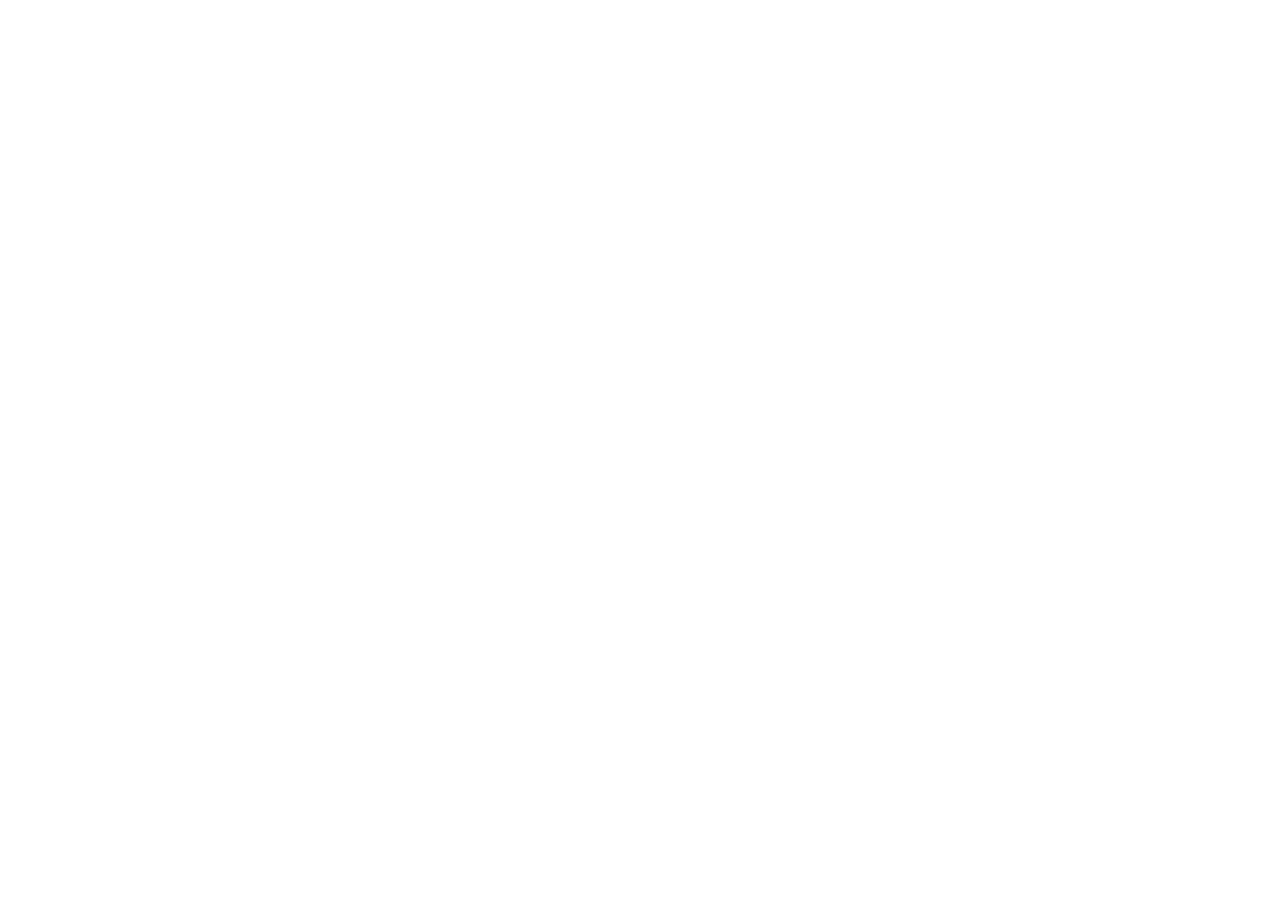
==== cart.html @ c90f54f2 "Homepage - Mobile HTML and CSS complete" ====
<!DOCTYPE html>
<html lang="en">
<head>
    <meta charset="UTF-8">
    <meta name="viewport" content="width=device-width, initial-scale=1.0">
    <title>Cart Page</title>
    <link rel="stylesheet" href="css/style.css">
    <link rel="stylesheet" href="https://fonts.googleapis.com/css2?family=Nunito:wght@400;600;700;800&display=swap" rel="stylesheet">
</head>
<body>
    
</body>
</html>
---- css/style.css ----
/* Declaring color's variable */
:root {
    --primary:#0553B1;
    --accent: #C4720A;
    --blackText: #2C2C2C;
    --black: #000000;
    --white: #FFFFFF;
}

/* Removes Browser's spacing , border box overflow */
* {
    margin: 0;
    padding: 0;
    box-sizing: border-box;
}

/* Setting Screen Width and Fonts */
body {
  font-family: 'Nunito', sans-serif;
  background: var(--white);
  color: var(--blackText);
  max-width: 390px;
  margin: 0 auto;
}

/* NAV */

.navbar {
  background: var(--primary);
  display: flex;
  justify-content: space-between;
  align-items: center;
  padding: 10px 16px;
}

.navbar a {
  color: white;
  text-decoration: none; 
  font-weight: 700;
  font-size: 16px;
}

.logo {
  width: 60px;
  height: 60px;
  object-fit: contain;
}

.hamburgerNav {
  background: var(--primary);
  color: white;
  padding: 8px 16px;
  font-size: 20px;
}

/* HERO */
.hero {
  position: relative;
  width: 100%;
}

.hero-img {
  width: 100%;
  display: block;
}

.slogan-box {
  position: absolute;
  top: 35px;
  left: 16px;
  background: rgba(255,255,255,0.85);
  padding: 20px 12px;
  border-left: 7px solid var(--black);
}

.slogan-box p {
    font-weight: 800s;
    font-size: 18px;
    color: var(--black)
}

/* CTA BUTTONS */
.cta-buttons {
  display: flex;
  gap: 12px;
  padding: 16px;
  background: var(--white);
  margin-top: -60px;
  position: relative;
  z-index: 1;
  margin-left: 16px;
  margin-right: 16px;
}

.cta-btn {
  flex: 1;
  background: var(--accent);
  color: var(--white);
  text-decoration: none;
  text-align: center;
  padding: 28px 20px;
  font-weight: 700;
  font-size: 15px;
}

/* Badges */
.trust-badges {
  display: flex;
  flex-direction: column;
  gap: 16px;
  padding: 16px;
}

.badge {
  background: var(--primary);
  color: var(--white);
  padding: 24px 16px;
  text-align: center;
  position: relative;
  overflow: visible;
  margin-top: 35px;
}

.paw-icon {
  position: absolute;
  top: -55px;
  left: -55px;
  width: 120px;
  height: 120px;
}

.badge-icon {
  font-size: 32px;
  margin-bottom: 12px;
}

.badge h3 {
  font-size: 18px;
  font-weight: 700;
  margin-bottom: 8px;
}
.badge p {
  font-size: 14px;
  line-height: 1.5;
}
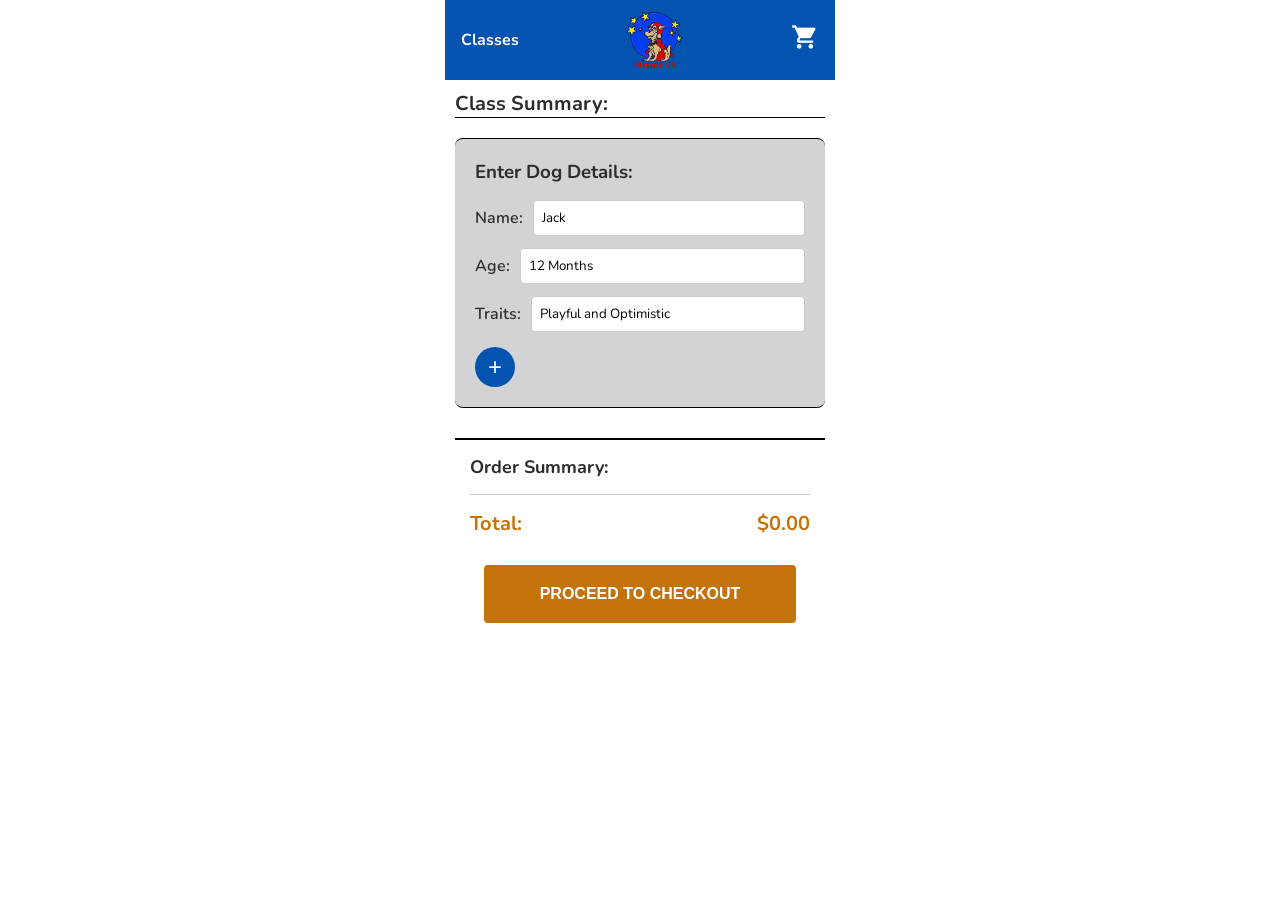
==== commit abaf8f58: "Build cart.html with localStorage rendering, remove items, and total calculation - Display cart item" ====
--- a/cart.html
+++ b/cart.html
@@ -5,9 +5,59 @@
     <meta name="viewport" content="width=device-width, initial-scale=1.0">
     <title>Cart Page</title>
     <link rel="stylesheet" href="css/style.css">
-    <link rel="stylesheet" href="https://fonts.googleapis.com/css2?family=Nunito:wght@400;600;700;800&display=swap" rel="stylesheet">
+    <link href="https://fonts.googleapis.com/css2?family=Nunito:wght@400;600;700;800&display=swap" rel="stylesheet">
+    <link href="https://fonts.googleapis.com/icon?family=Material+Icons" rel="stylesheet">
 </head>
 <body>
+        
+    <!-- NAV -->
+    <header>
+        <nav class = "navbar">
+            <a href="class.html">Classes</a>
+            <img src="images/logo.png" alt = "Planet K9 Logo" class = "logo">
+            <div class="cart-link">
+                <span class = "material-icons">shopping_cart</span>
+                <span id = "cart-badge" class="cart-badge"></span>
+            </div>
+        </nav>
+    </header>
+
+    <!-- Header -->
+    <section class = "class-summary-header">
+        <p>Class Summary:</p>
+    </section>
+
+
+    <!-- Cart Section -->
+    <div id = "cart-items"></div>
+
+    <!-- Dog Details Placeholder -->
+    <section class="dog-details-card">
+        <h3>Enter Dog Details:</h3>
+        <div class="dog-form">
+            <label>Name: <input type="text" value="Jack" class="dog-input"></label>
+            <label>Age: <input type="text" value="12 Months" class="dog-input"></label>
+            <label>Traits: <input type="text" value="Playful and Optimistic" class="dog-input"></label>
+        </div>
+        <button class="add-dog-btn">+</button>
+    </section>
+
+    <!-- Order Summary -->
+    <section class="order-summary">
+        <h3>Order Summary:</h3>
+        <div id="order-items"></div>
+        <p class="total">
+            <span>Total:</span> <span id="total-price">$0</span>
+        </p>
+    </section>
+
+    <button class="checkout-btn">PROCEED TO CHECKOUT</button>
+
+    <script src="js/class-details.js"></script>
+    <script src="js/cart.js"></script>
+
     
+     
+
 </body>
 </html>
--- a/css/style.css
+++ b/css/style.css
@@ -5,6 +5,9 @@
     --blackText: #2C2C2C;
     --black: #000000;
     --white: #FFFFFF;
+    --gray: #D2D3D5;
+    --dark-gray: #9C9FA3;
+
 }
 
 /* Removes Browser's spacing , border box overflow */
@@ -46,11 +49,13 @@
   object-fit: contain;
 }
 
-.hamburgerNav {
-  background: var(--primary);
+.cart-link {
   color: white;
-  padding: 8px 16px;
-  font-size: 20px;
+  text-decoration: none;
+}
+
+.cart-link .material-icons {
+  font-size: 28px;
 }
 
 /* HERO */
@@ -74,7 +79,7 @@
 }
 
 .slogan-box p {
-    font-weight: 800s;
+    font-weight: 800;
     font-size: 18px;
     color: var(--black)
 }
@@ -129,6 +134,14 @@
   height: 120px;
 }
 
+.paw-right {
+  top: -55px;
+  right: -55px;
+  left:auto;
+  transform: scaleX(-1);
+
+}
+
 .badge-icon {
   font-size: 32px;
   margin-bottom: 12px;
@@ -144,3 +157,420 @@
   line-height: 1.5;
 }
 
+/* Class sections */
+
+.puppy-training, .dog-training{
+    padding: 16px;
+    background-color: var(--white);
+    flex-direction: column;
+    display: flex;
+    min-height: 47vh;
+}
+
+.puppy-training{
+    background-color: var(--gray);
+}
+
+.dog-training{
+    background-color: var(--dark-gray);
+}
+
+.puppy-training p, .dog-training p {
+    font-size: 18px;
+    font-weight: 700;
+    margin-bottom: 12px;
+}
+
+.section-header{
+    background-color: var(--white);
+    padding: 12px 16px;
+    font-size: 18px;
+    font-weight: 700;
+    margin: -16px -16px 12px -16px;
+}
+
+
+/* Horizontal scroll class container */
+.classArea {
+    display: flex;
+    flex-direction: row;
+    /* automatic scrollbar */
+    overflow-x: auto;
+    gap: 12px;
+    padding-bottom: 12px;
+    /* Hide scrollbar but keep scroll functional (firefox) */
+    scrollbar-width: none;
+    flex: 1;
+    align-items: center;
+}
+
+/* Hide scrollbar from chrome and safari */
+.classArea::-webkit-scrollbar{
+    display: none
+}
+.class-card{
+    background-color: var(--white);
+    min-width: 250px;
+    display: flex;
+    flex-direction: column;
+    height: 220px;
+}
+
+.class-card-top {
+    display: flex;
+    flex-direction: row;
+    margin: 0  0  0  8px;
+}
+
+.card-content{
+    flex: 1;
+    padding: 10px;
+}
+
+.class-card img{
+    width: 120px;
+    height: 140px;
+    /* same height across all cards */
+    object-fit: cover;
+    margin-top: 10px;
+}
+
+.class-card .level {
+  font-size: 12px;
+  color: var(--blackText);
+  margin-bottom: 4px;
+  text-transform: uppercase;
+  letter-spacing: 0.5px;
+}
+
+.class-card h3 {
+  font-size: 15px;
+  font-weight: 800;
+  margin-bottom: 8px;
+  color: var(--primary)
+}
+
+.class-card p {
+  font-size: 11px;
+  color: var(--blackText);
+  margin-bottom: 2px;
+}
+
+.class-card button {
+  margin-top: 8px;
+  width: 100%;
+  padding: 10px;
+  background: var(--accent);
+  color: var(--white);
+  border: none;
+  /* form element, browser apply auto font */
+  font-family: 'Nunito', sans-serif;
+  font-weight: 700;
+  font-size: 13px;
+  /* indicate clickable */
+  cursor: pointer;
+  /* pushes the button to the atmost bottom of the card */
+  margin-top: auto;
+}
+
+/* CLASS DETAILS */
+
+.detail-img{
+  width: 50%;
+  max-height: 250px;
+  object-fit: cover;
+  display: block;
+  margin: 10px auto;
+}
+
+
+  /* Class Info */
+.class-info {
+  margin: 16px 0;
+}
+
+#class-level {
+  font-size: 12px;
+  color: var(--dark-gray);
+  text-transform: uppercase;
+  letter-spacing: 0.5px;
+}
+
+#class-name {
+  font-size: 22px;
+  font-weight: 800;
+  color: var(--primary);
+  margin: 4px 0;
+}
+
+#class-location {
+  font-size: 13px;
+  color: var(--blackText);
+}
+
+.time-note {
+  color: red;
+  font-size: 12px;
+  font-weight: 700;
+  font-style: italic;
+}
+
+  /* Date Selection */
+.date-section {
+  margin: 16px 0;
+}
+
+.date-section h4 {
+  font-size: 14px;
+  margin-bottom: 8px;
+}
+
+#date-pills {
+  display: flex;
+  gap: 8px;
+  overflow-x: auto;
+  scrollbar-width: none;
+}
+
+#date-pills::-webkit-scrollbar {
+  display: none;
+}
+
+.date-pill {
+  min-width: 60px;
+  padding: 10px 8px;
+  border: 2px solid var(--gray);
+  border-radius: 50%;
+  text-align: center;
+  font-size: 11px;
+  font-weight: 700;
+  cursor: pointer;
+  /* original  size when scaled */
+  flex-shrink: 0;
+}
+
+.date-pill.selected {
+  background: var(--primary);
+  color: white;
+  border-color: var(--primary);
+}
+
+  /* Whats Included */
+
+.included-section {
+  background: var(--gray);
+  border-radius: 8px;
+  padding: 16px;
+  margin: 16px 0;
+}
+
+.included-section h3 {
+  text-align: center;
+  font-size: 16px;
+  margin-bottom: 12px;
+  color: var(--primary);
+}
+
+#included-list p {
+  font-size: 13px;
+  margin-bottom: 6px;
+  line-height: 1.6;
+}
+
+#included-list a {
+  color: var(--primary);
+  text-decoration: underline;
+  font-weight: 700;
+}
+
+  /* Price and Book */
+.price-section {
+  text-align: center;
+  margin: 16px 0;
+}
+
+.price-label {
+  background: var(--primary);
+  color: white;
+  padding: 8px;
+  font-weight: 700;
+}
+
+#class-price {
+  font-size: 28px;
+  font-weight: 800;
+  color: var(--accent);
+  margin: 8px 0;
+}
+
+#book-button {
+  width: 100%;
+  padding: 14px;
+  background: var(--accent);
+  color: white;
+  border: none;
+  font-family: 'Nunito', sans-serif;
+  font-weight: 800;
+  font-size: 16px;
+  cursor: pointer;
+}
+
+
+
+/* CART */
+
+.cart-link {
+  position:relative
+}
+
+.cart-badge {
+  position: absolute;
+  top: -8px;
+  right: -8px;
+  background: var(--accent);
+  color: white;
+  font-size: 11px;
+  font-weight: 700;
+  width: 18px;
+  height: 18px;
+  border-radius: 50%;
+  display: none;
+  text-align: center;
+  line-height: 18px;
+}
+
+.class-summary-header{
+  font-weight: 700;
+  border-bottom-width: 1px;
+  border-bottom-color: var(--black);
+  border-bottom-style: solid;
+  font-size: 20px;
+  margin: 10px 10px;
+}
+
+/* cart items */
+.cart-item{
+  margin: 10px auto;
+  display: flex;
+  gap: 35px;
+  margin-left: 30px
+}
+
+.cart-details{
+  gap: 40px;
+}
+
+.cart-image {
+    width: 150px;
+    height: 180px;
+    object-fit: cover;
+}
+
+.cart-details h3 {
+    margin: 0 0 8px 0;
+    font-weight: 700;
+}
+
+.cart-details p {
+    margin: 4px 0;
+}
+
+.remove-btn {
+    color: var(--accent);
+    cursor: pointer;
+    font-weight: 600;
+}
+
+/* dog detail box */
+.dog-details-card {
+    background: var(--gray);
+    padding: 20px;
+    margin: 20px 10px;
+    border-top: 1px solid var(--black);
+    border-bottom: 1px solid var(--black);
+    border-radius: 8px;
+}
+
+.dog-details-card h3 {
+    margin: 0 0 15px 0;
+    font-weight: 700;
+}
+
+.dog-form {
+    display: flex;
+    flex-direction: column;
+    gap: 12px;
+    margin-bottom: 15px;
+}
+
+.dog-form label {
+    font-weight: 600;
+    display: flex;
+    align-items: center;
+    gap: 10px;
+}
+
+.dog-input {
+    flex: 1;
+    padding: 8px;
+    border: 1px solid #ccc;
+    border-radius: 4px;
+    font-family: inherit;
+}
+
+.add-dog-btn {
+    width: 40px;
+    height: 40px;
+    background: var(--primary);
+    color: white;
+    border: none;
+    border-radius: 50%;
+    font-size: 24px;
+    cursor: pointer;
+}
+
+.order-summary {
+    margin: 30px 10px 0 10px;
+    padding: 15px;
+    border-top: 2px solid var(--black);  
+}
+
+.order-summary h3 {
+    margin: 0 0 15px 0;
+    font-weight: 700;
+    font-size: 18px;
+}
+
+.order-summary p {
+    display: flex;
+    justify-content: space-between; 
+    margin: 8px 0;
+}
+
+.total {
+    display: flex;
+    justify-content: space-between;
+    font-weight: 700;
+    font-size: 20px;
+    color: var(--accent);
+    margin-top: 15px;
+    padding-top: 15px;
+    /* Separate total from items */
+    border-top: 1px solid #ccc;  
+}
+
+.checkout-btn {
+    width: 80%;
+    margin: 5px auto;
+    display: block;
+    background: var(--accent);
+    color: var(--white);
+    border: none;
+    text-align: center;
+    padding: 20px;
+    font-weight: 700;
+    font-size: 16px;
+    cursor: pointer;
+    border-radius: 4px;  /* Slight rounding */
+    text-transform: uppercase;
+}
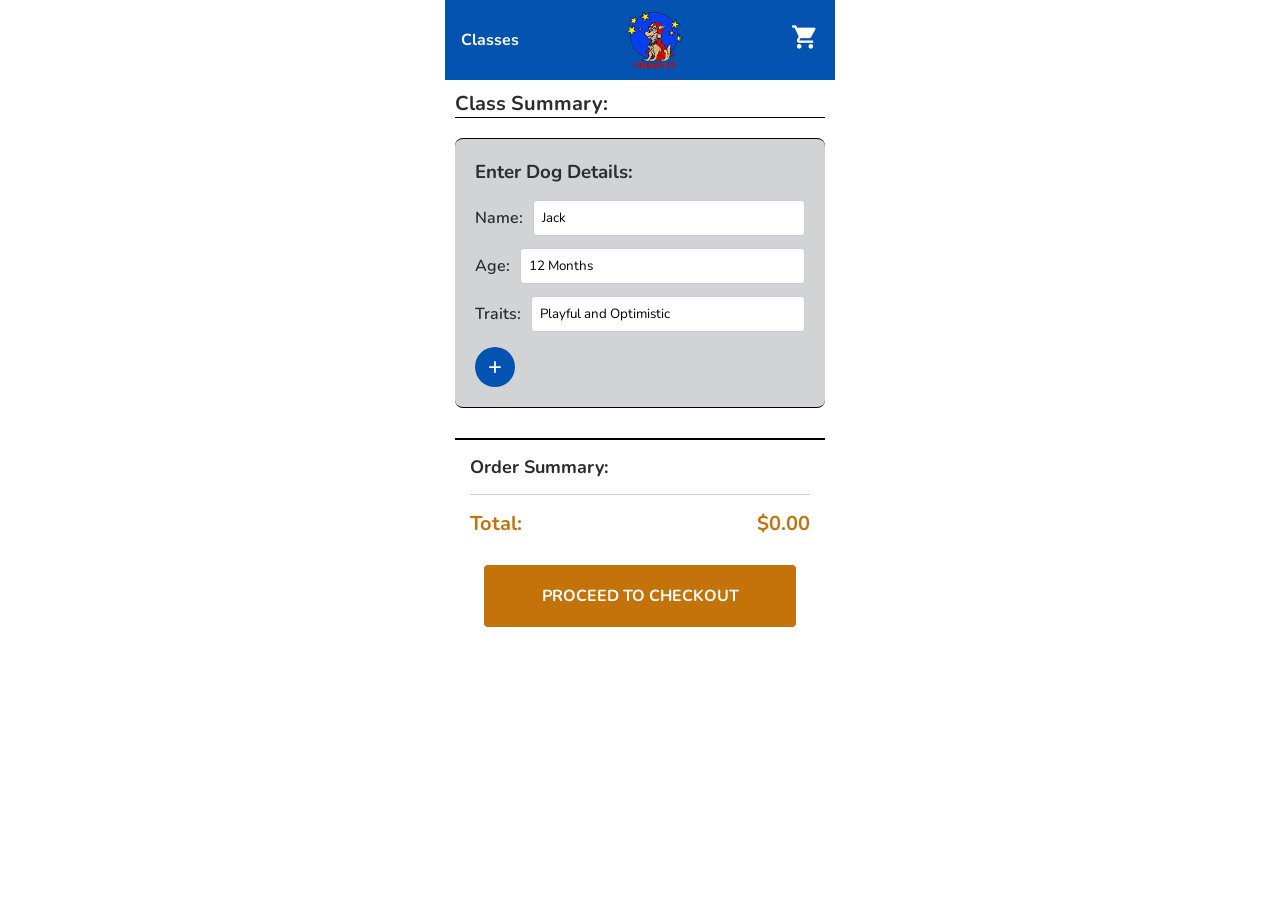
==== commit 9fac40f9: "Desktop Adaptation complete for all Pages." ====
--- a/cart.html
+++ b/cart.html
@@ -1,63 +1,121 @@
-<!DOCTYPE html>
+<!doctype html>
 <html lang="en">
-<head>
-    <meta charset="UTF-8">
-    <meta name="viewport" content="width=device-width, initial-scale=1.0">
+  <head>
+    <meta charset="UTF-8" />
+    <meta name="viewport" content="width=device-width, initial-scale=1.0" />
     <title>Cart Page</title>
-    <link rel="stylesheet" href="css/style.css">
-    <link href="https://fonts.googleapis.com/css2?family=Nunito:wght@400;600;700;800&display=swap" rel="stylesheet">
-    <link href="https://fonts.googleapis.com/icon?family=Material+Icons" rel="stylesheet">
-</head>
-<body>
-        
+    <link rel="stylesheet" href="css/style.css" />
+    <link
+      href="https://fonts.googleapis.com/css2?family=Nunito:wght@400;600;700;800&display=swap"
+      rel="stylesheet"
+    />
+    <link
+      href="https://fonts.googleapis.com/icon?family=Material+Icons"
+      rel="stylesheet"
+    />
+  </head>
+  <body>
+
+    <!-- Information Bar -->
+    <div class="info-bar">
+      <img src="images/logo.png" alt="Planet K9 Logo" class="logo" />
+
+      <div class="info-items-group">
+        <div class="info-item">
+          <img src="images/location_desktop.png" alt="Location" />
+          <div>
+            <p class="info-label">Location:</p>
+            <p class="info-value">Spotswood</p>
+          </div>
+        </div>
+        <div class="info-item">
+          <img src="images/phone_desktop.png" alt="Phone" />
+          <div>
+            <p class="info-label">Phone:</p>
+            <p class="info-value">0431 418 688</p>
+          </div>
+        </div>
+        <div class="info-item">
+          <img src="images/opening_hours_desktop.png" alt="Hours" />
+          <div>
+            <p class="info-label">Opening Hours:</p>
+            <p class="info-value">Open 7 Days: 8:00am - 5:00pm</p>
+          </div>
+        </div>
+      </div>
+    </div>
+
+    <!-- Navigation Bar (Desktop) -->
+    <nav class="navbar desktop-nav">
+      <div class="nav-links">
+        <a href="index.html" class="nav-link">Home</a>
+        <a href="class.html" class="nav-link">Classes</a>
+        <a href="cart.html" class="nav-link cart-link active">Cart<span id="cart-badge" class="cart-badge"></span></a>
+        <a href="#" class="nav-link disabled">Meet Our Team</a>
+        <a href="#" class="nav-link disabled">Contact</a>
+      </div>
+    </nav>
+
     <!-- NAV -->
     <header>
-        <nav class = "navbar">
-            <a href="class.html">Classes</a>
-            <img src="images/logo.png" alt = "Planet K9 Logo" class = "logo">
-            <div class="cart-link">
-                <span class = "material-icons">shopping_cart</span>
-                <span id = "cart-badge" class="cart-badge"></span>
-            </div>
-        </nav>
+      <nav class="navbar">
+        <a href="class.html">Classes</a>
+        <img src="images/logo.png" alt="Planet K9 Logo" class="logo" />
+        <div class="cart-link">
+          <span class="material-icons">shopping_cart</span>
+          <span id="cart-badge" class="cart-badge"></span>
+        </div>
+      </nav>
     </header>
 
-    <!-- Header -->
-    <section class = "class-summary-header">
-        <p>Class Summary:</p>
-    </section>
+    <div class="cart-page-wrapper">
+      <!-- LEFT COLUMN -->
+      <div class="cart-left">
+        <section class="class-summary-header">
+          <p>Class Summary:</p>
+        </section>
 
+        <div id="cart-items">
+          <!-- Cart items render here via JS -->
+        </div>
+      </div>
 
-    <!-- Cart Section -->
-    <div id = "cart-items"></div>
+      <!-- RIGHT COLUMN -->
+      <div class="cart-right">
+        <section class="dog-details-card">
+          <h3>Enter Dog Details:</h3>
+          <div class="dog-form">
+            <label
+              >Name: <input type="text" value="Jack" class="dog-input"
+            /></label>
+            <label
+              >Age: <input type="text" value="12 Months" class="dog-input"
+            /></label>
+            <label
+              >Traits:
+              <input
+                type="text"
+                value="Playful and Optimistic"
+                class="dog-input"
+            /></label>
+          </div>
+          <button class="add-dog-btn">+</button>
+        </section>
+        <section class="order-summary">
+          <h3>Order Summary:</h3>
+          <div id="order-items"></div>
+          <p class="total">
+            <span>Total:</span>
+            <span id="total-price">$0</span>
+          </p>
+        </section>
 
-    <!-- Dog Details Placeholder -->
-    <section class="dog-details-card">
-        <h3>Enter Dog Details:</h3>
-        <div class="dog-form">
-            <label>Name: <input type="text" value="Jack" class="dog-input"></label>
-            <label>Age: <input type="text" value="12 Months" class="dog-input"></label>
-            <label>Traits: <input type="text" value="Playful and Optimistic" class="dog-input"></label>
-        </div>
-        <button class="add-dog-btn">+</button>
-    </section>
+        <a href="checkout.html" class="checkout-btn">PROCEED TO CHECKOUT</a>
+      </div>
+    </div>
 
-    <!-- Order Summary -->
-    <section class="order-summary">
-        <h3>Order Summary:</h3>
-        <div id="order-items"></div>
-        <p class="total">
-            <span>Total:</span> <span id="total-price">$0</span>
-        </p>
-    </section>
-
-    <button class="checkout-btn">PROCEED TO CHECKOUT</button>
-
-    <script src="js/class-details.js"></script>
+    <script src="js/classes.js"></script>
+    <script src="js/shared.js"></script>
     <script src="js/cart.js"></script>
-
-    
-     
-
-</body>
-</html>+  </body>
+</html>
--- a/css/style.css
+++ b/css/style.css
@@ -1,31 +1,40 @@
 /* Declaring color's variable */
 :root {
-    --primary:#0553B1;
-    --accent: #C4720A;
-    --blackText: #2C2C2C;
-    --black: #000000;
-    --white: #FFFFFF;
-    --gray: #D2D3D5;
-    --dark-gray: #9C9FA3;
-
+  --primary: #0553b1;
+  --accent: #c4720a;
+  --blackText: #2c2c2c;
+  --black: #000000;
+  --white: #ffffff;
+  --gray: #d2d3d5;
+  --dark-gray: #9c9fa3;
 }
 
 /* Removes Browser's spacing , border box overflow */
 * {
-    margin: 0;
-    padding: 0;
-    box-sizing: border-box;
+  margin: 0;
+  padding: 0;
+  box-sizing: border-box;
 }
 
 /* Setting Screen Width and Fonts */
 body {
-  font-family: 'Nunito', sans-serif;
+  font-family: "Nunito", sans-serif;
   background: var(--white);
   color: var(--blackText);
   max-width: 390px;
   margin: 0 auto;
 }
 
+/* hiding desktop nav bar */
+.info-bar {
+  display: none;
+}
+
+.paddedContainer {
+  padding: 0 15px;
+  max-width: 100%;
+}
+
 /* NAV */
 
 .navbar {
@@ -36,9 +45,13 @@
   padding: 10px 16px;
 }
 
+.desktop-nav {
+  display: none;
+}
+
 .navbar a {
   color: white;
-  text-decoration: none; 
+  text-decoration: none;
   font-weight: 700;
   font-size: 16px;
 }
@@ -73,15 +86,15 @@
   position: absolute;
   top: 35px;
   left: 16px;
-  background: rgba(255,255,255,0.85);
+  background: rgba(255, 255, 255, 0.85);
   padding: 20px 12px;
   border-left: 7px solid var(--black);
 }
 
 .slogan-box p {
-    font-weight: 800;
-    font-size: 18px;
-    color: var(--black)
+  font-weight: 800;
+  font-size: 18px;
+  color: var(--black);
 }
 
 /* CTA BUTTONS */
@@ -137,9 +150,8 @@
 .paw-right {
   top: -55px;
   right: -55px;
-  left:auto;
+  left: auto;
   transform: scaleX(-1);
-
 }
 
 .badge-icon {
@@ -159,80 +171,81 @@
 
 /* Class sections */
 
-.puppy-training, .dog-training{
-    padding: 16px;
-    background-color: var(--white);
-    flex-direction: column;
-    display: flex;
-    min-height: 47vh;
-}
-
-.puppy-training{
-    background-color: var(--gray);
-}
-
-.dog-training{
-    background-color: var(--dark-gray);
-}
-
-.puppy-training p, .dog-training p {
-    font-size: 18px;
-    font-weight: 700;
-    margin-bottom: 12px;
-}
-
-.section-header{
-    background-color: var(--white);
-    padding: 12px 16px;
-    font-size: 18px;
-    font-weight: 700;
-    margin: -16px -16px 12px -16px;
-}
-
+.puppy-training,
+.dog-training {
+  padding: 16px;
+  background-color: var(--white);
+  flex-direction: column;
+  display: flex;
+  min-height: 47vh;
+}
+
+.puppy-training {
+  background-color: var(--gray);
+}
+
+.dog-training {
+  background-color: var(--dark-gray);
+}
+
+.puppy-training p,
+.dog-training p {
+  font-size: 18px;
+  font-weight: 700;
+  margin-bottom: 12px;
+}
+
+.section-header {
+  background-color: var(--white);
+  padding: 12px 16px;
+  font-size: 18px;
+  font-weight: 700;
+  margin: -16px -16px 12px -16px;
+}
 
 /* Horizontal scroll class container */
 .classArea {
-    display: flex;
-    flex-direction: row;
-    /* automatic scrollbar */
-    overflow-x: auto;
-    gap: 12px;
-    padding-bottom: 12px;
-    /* Hide scrollbar but keep scroll functional (firefox) */
-    scrollbar-width: none;
-    flex: 1;
-    align-items: center;
+  display: flex;
+  flex-direction: row;
+  /* automatic scrollbar */
+  overflow-x: auto;
+  gap: 12px;
+  padding-bottom: 12px;
+  /* Hide scrollbar but keep scroll functional (firefox) */
+  scrollbar-width: none;
+  flex: 1;
+  align-items: center;
 }
 
 /* Hide scrollbar from chrome and safari */
-.classArea::-webkit-scrollbar{
-    display: none
-}
-.class-card{
-    background-color: var(--white);
-    min-width: 250px;
-    display: flex;
-    flex-direction: column;
-    height: 220px;
+.classArea::-webkit-scrollbar {
+  display: none;
+}
+.class-card {
+  background-color: var(--white);
+  min-width: 250px;
+  display: flex;
+  flex-direction: column;
+  height: 220px;
 }
 
 .class-card-top {
-    display: flex;
-    flex-direction: row;
-    margin: 0  0  0  8px;
-}
-
-.card-content{
-    flex: 1;
-    padding: 10px;
-}
-
-.class-card img{
-    width: 120px;
-    height: 140px;
-    /* same height across all cards */
-    object-fit: cover;
-    margin-top: 10px;
+  display: flex;
+  flex-direction: row;
+  margin: 0 0 0 8px;
+}
+
+.card-content {
+  flex: 1;
+  padding: 10px;
+}
+
+.class-card img {
+  width: 120px;
+  height: 140px;
+  /* same height across all cards */
+  object-fit: cover;
+  margin-top: 10px;
 }
 
 .class-card .level {
@@ -247,7 +260,7 @@
   font-size: 15px;
   font-weight: 800;
   margin-bottom: 8px;
-  color: var(--primary)
+  color: var(--primary);
 }
 
 .class-card p {
@@ -264,7 +277,7 @@
   color: var(--white);
   border: none;
   /* form element, browser apply auto font */
-  font-family: 'Nunito', sans-serif;
+  font-family: "Nunito", sans-serif;
   font-weight: 700;
   font-size: 13px;
   /* indicate clickable */
@@ -275,7 +288,7 @@
 
 /* CLASS DETAILS */
 
-.detail-img{
+.detail-img {
   width: 50%;
   max-height: 250px;
   object-fit: cover;
@@ -283,8 +296,7 @@
   margin: 10px auto;
 }
 
-
-  /* Class Info */
+/* Class Info */
 .class-info {
   margin: 16px 0;
 }
@@ -315,7 +327,7 @@
   font-style: italic;
 }
 
-  /* Date Selection */
+/* Date Selection */
 .date-section {
   margin: 16px 0;
 }
@@ -355,7 +367,7 @@
   border-color: var(--primary);
 }
 
-  /* Whats Included */
+/* Whats Included */
 
 .included-section {
   background: var(--gray);
@@ -383,7 +395,7 @@
   font-weight: 700;
 }
 
-  /* Price and Book */
+/* Price and Book */
 .price-section {
   text-align: center;
   margin: 16px 0;
@@ -409,18 +421,16 @@
   background: var(--accent);
   color: white;
   border: none;
-  font-family: 'Nunito', sans-serif;
+  font-family: "Nunito", sans-serif;
   font-weight: 800;
   font-size: 16px;
   cursor: pointer;
 }
 
-
-
 /* CART */
 
 .cart-link {
-  position:relative
+  position: relative;
 }
 
 .cart-badge {
@@ -439,7 +449,7 @@
   line-height: 18px;
 }
 
-.class-summary-header{
+.class-summary-header {
   font-weight: 700;
   border-bottom-width: 1px;
   border-bottom-color: var(--black);
@@ -449,128 +459,974 @@
 }
 
 /* cart items */
-.cart-item{
+.cart-item {
   margin: 10px auto;
   display: flex;
   gap: 35px;
-  margin-left: 30px
-}
-
-.cart-details{
+  margin-left: 30px;
+}
+
+.cart-details {
   gap: 40px;
 }
 
 .cart-image {
-    width: 150px;
-    height: 180px;
-    object-fit: cover;
+  width: 150px;
+  height: 180px;
+  object-fit: cover;
 }
 
 .cart-details h3 {
-    margin: 0 0 8px 0;
-    font-weight: 700;
+  margin: 0 0 8px 0;
+  font-weight: 700;
 }
 
 .cart-details p {
-    margin: 4px 0;
+  margin: 4px 0;
 }
 
 .remove-btn {
-    color: var(--accent);
-    cursor: pointer;
-    font-weight: 600;
+  color: var(--accent);
+  cursor: pointer;
+  font-weight: 600;
 }
 
 /* dog detail box */
 .dog-details-card {
-    background: var(--gray);
-    padding: 20px;
-    margin: 20px 10px;
-    border-top: 1px solid var(--black);
-    border-bottom: 1px solid var(--black);
-    border-radius: 8px;
+  background: var(--gray);
+  padding: 20px;
+  margin: 20px 10px;
+  border-top: 1px solid var(--black);
+  border-bottom: 1px solid var(--black);
+  border-radius: 8px;
 }
 
 .dog-details-card h3 {
-    margin: 0 0 15px 0;
+  margin: 0 0 15px 0;
+  font-weight: 700;
+}
+
+.dog-form {
+  display: flex;
+  flex-direction: column;
+  gap: 12px;
+  margin-bottom: 15px;
+}
+
+.dog-form label {
+  font-weight: 600;
+  display: flex;
+  align-items: center;
+  gap: 10px;
+}
+
+.dog-input {
+  flex: 1;
+  padding: 8px;
+  border: 1px solid #ccc;
+  border-radius: 4px;
+  font-family: inherit;
+}
+
+.add-dog-btn {
+  width: 40px;
+  height: 40px;
+  background: var(--primary);
+  color: white;
+  border: none;
+  border-radius: 50%;
+  font-size: 24px;
+  cursor: pointer;
+}
+
+.order-summary {
+  margin: 30px 10px 0 10px;
+  padding: 15px;
+  border-top: 2px solid var(--black);
+}
+
+.order-summary h3 {
+  margin: 0 0 15px 0;
+  font-weight: 700;
+  font-size: 18px;
+}
+
+.order-summary p {
+  display: flex;
+  justify-content: space-between;
+  margin: 8px 0;
+}
+
+.total {
+  display: flex;
+  justify-content: space-between;
+  font-weight: 700;
+  font-size: 20px;
+  color: var(--accent);
+  margin-top: 15px;
+  padding-top: 15px;
+  /* Separate total from items */
+  border-top: 1px solid #ccc;
+}
+
+.checkout-btn {
+  width: 80%;
+  margin: 5px auto;
+  display: block;
+  background: var(--accent);
+  color: var(--white);
+  border: none;
+  text-align: center;
+  padding: 20px;
+  font-weight: 700;
+  font-size: 16px;
+  cursor: pointer;
+  border-radius: 4px; /* Slight rounding */
+  text-transform: uppercase;
+  text-decoration: none;
+}
+
+/* CHECKOUT PAGE */
+
+.checkout-text {
+  font-weight: 700;
+  font-size: 20px;
+  border-bottom: 2px solid var(--black);
+  padding: 10px 15px 15px 15px;
+  margin: 10px 15px;
+}
+
+.card-form {
+  background: var(--gray);
+  padding: 20px 15px;
+  margin: 20px 15px;
+  border-radius: 8px;
+}
+
+.card-form label {
+  display: block;
+  font-weight: 600;
+  margin-bottom: 15px;
+}
+
+.card-input {
+  display: block;
+  width: 100%;
+  padding: 10px;
+  margin-top: 5px;
+  border: 1px solid #ccc;
+  border-radius: 4px;
+  font-family: inherit;
+}
+
+.card-form-flex {
+  display: flex;
+  gap: 15px;
+}
+
+.card-form-flex label {
+  flex: 1;
+}
+
+/* CONFIRMATION PAGE */
+
+.confirm-navbar {
+  display: flex;
+  justify-content: center;
+  align-items: center;
+  background-color: var(--primary);
+  padding: 10px 16px;
+}
+
+.confirmation-card {
+  background: var(--gray);
+  padding: 30px 20px;
+  margin: 40px 15px;
+  border-radius: 8px;
+  text-align: center;
+}
+
+.confirmation-header {
+  display: flex;
+  align-items: center;
+  justify-content: center;
+  gap: 15px;
+  margin-bottom: 15px;
+}
+
+.tick-icon {
+  width: 40px;
+  height: 40px;
+}
+
+.confirmation-header h1 {
+  font-size: 24px;
+  margin: 0;
+}
+
+.confirmation-message {
+  font-size: 16px;
+  margin: 15px 0 25px 0;
+}
+
+.dogs-divider {
+  display: flex;
+  justify-content: space-around;
+  align-items: center;
+  margin: 25px 0;
+  padding: 15px 0;
+  border-top: 2px solid var(--black);
+  border-bottom: 2px solid var(--black);
+}
+
+.dogs-divider img {
+  width: 50px;
+  height: auto;
+}
+
+.contact-info {
+  margin-top: 20px;
+  margin-bottom: 30px; /* Space before button */
+}
+
+.contact-info p {
+  margin: 8px 0;
+  font-size: 14px;
+}
+
+/* Button inside the confirmation card */
+.confirmation-card .checkout-btn {
+  width: 90%;
+  margin: 20px auto 0 auto;
+  display: block;
+}
+
+
+
+/* Desktop Styling */
+@media (min-width: 1440px) {
+  body {
+    max-width: 1440px;
+    overflow-x: hidden;
+  }
+
+  header .navbar .cart-link {
+    display: none; /* Hides mobile nav cart icon */
+  }
+
+  /* Make sure desktop nav cart link is visible */
+  .desktop-nav .cart-link {
+    display: inline-block; /* Shows desktop nav cart link */
+    position: relative;
+  }
+
+  /* Style the cart badge for desktop */
+  .desktop-nav .cart-badge {
+    position: absolute;
+    background: var(--accent);
+    top: -5px;
+    right: -10px;
+    color: white;
+    font-size: 12px;
     font-weight: 700;
-}
-
-.dog-form {
+    width: 20px;
+    height: 20px;
+    border-radius: 50%;
+    display: none; /* Hidden until items added */
+    text-align: center;
+    line-height: 20px;
+  }
+
+  header .navbar {
+    display: none;
+  }
+
+  .desktop-nav {
     display: flex;
-    flex-direction: column;
-    gap: 12px;
-    margin-bottom: 15px;
-}
-
-.dog-form label {
+    justify-content: center;
+    background: var(--primary);
+    padding: 15px 40px;
+  }
+
+  .nav-links {
+    display: flex;
+    gap: 150px;
+  }
+
+  .nav-link {
+    color: white;
+    text-decoration: none;
     font-weight: 600;
+    padding: 10px 20px;
+    border-radius: 4px;
+  }
+
+  .nav-link.active {
+    background: var(--accent);
+  }
+
+  .nav-link.disabled {
+    opacity: 0.5;
+    pointer-events: none;
+  }
+
+  .cart-link {
+    display: none;
+  }
+
+  .info-bar {
+    display: flex;
+    justify-content: space-between;
+    align-items: center;
+    background: var(--primary);
+    padding: 10px 40px;
+  }
+
+  .info-bar .logo {
+    width: 110px;
+    height: 110px;
+  }
+
+  .info-items-group {
+    display: flex;
+    gap: 40px;
+    align-items: center;
+  }
+
+  .info-item {
     display: flex;
     align-items: center;
     gap: 10px;
-}
-
-.dog-input {
+    color: white;
+  }
+
+  .info-item img {
+    width: 90px;
+    height: 90px;
+  }
+
+  .info-label {
+    font-size: 13px;
+    margin-top: 15px;
+    font-weight: 400;
+  }
+
+  .info-value {
+    font-size: 15px;
+    font-weight: 700;
+    margin: 0;
+  }
+
+  .trust-badges {
+    display: grid;
+    /* Split into 3 columns */
+    grid-template-columns: repeat(3, 1fr); /* equal width */
+  }
+
+  .badge-no-paw .paw-icon {
+    display: none;
+  }
+
+  .badge-paw-right .paw-icon {
+    right: -55px;
+    left: auto;
+    transform: scaleX(-1);
+  }
+
+  .hero {
+    height: 500px;
+    overflow: hidden;
+  }
+
+  .hero-img {
+    width: 100%;
+    height: 100%;
+    object-fit: cover;
+    content: url("../images/hero_desktop.png");
+  }
+
+  .slogan-box {
+    top: 80px;
+    left: 60px;
+    padding: 30px 20px;
+  }
+
+  .slogan-box p {
+    font-size: 28px;
+  }
+
+  /* CTA buttons side-by-side, positioned over hero */
+  .cta-buttons {
+    margin-top: -80px;
+    max-width: 600px;
+    margin-left: auto;
+    margin-right: auto;
+    gap: 20px;
+  }
+
+  .cta-btn {
+    padding: 20px 40px;
+    font-size: 16px;
+  }
+
+  .puppy-training,
+  .dog-training {
+    min-height: auto; /* Remove fixed height */
+    padding: 40px 60px; /* More breathing room */
+  }
+
+  .section-header {
+    font-size: 24px;
+    padding: 20px 60px;
+    margin: -40px -60px 30px -60px;
+  }
+
+  /* Class cards - grid layout instead of scroll */
+  .classArea {
+    display: grid;
+    grid-template-columns: repeat(4, 1fr); /* 3 cards per row */
+    gap: 30px;
+    overflow-x: visible;
+  }
+
+  .button-wrapper {
+    background: var(--gray);
+    padding: 30px 20px;
+    margin-top: 0;  /* No overlap, sits flush below dog */
+    border-radius: 12px;
+    position: relative;
+    z-index: 1;
+}
+
+  /* Cards - bigger and taller */
+  .class-card {
+    min-width: auto; /* Remove mobile min-width */
+    height: auto;
+    min-height: 320px; /* Taller cards */
+  }
+
+  /* Card images - larger */
+  .class-card img {
+    width: 180px;
+    height: 250px;
+  }
+
+  /* Card text - bigger */
+  .class-card .level {
+    font-size: 17px;
+  }
+
+  .class-card h3 {
+    font-size: 23px;
+    margin-bottom: 15px;
+  }
+
+  .class-card p {
+    font-size: 18px;
+    margin-bottom: 8px;
+  }
+
+  /* Button bigger */
+  .class-card button {
+    padding: 12px;
+    font-size: 14px;
+  }
+
+  .detail-container {
+    display: grid;
+    grid-template-columns: 500px 1fr; /* Image column 500px, content fills rest */
+    grid-template-rows: auto auto auto;
+    gap: 40px 60px; /* 40px vertical, 60px horizontal gap */
+    max-width: 1300px;
+    margin: 0 auto;
+    padding: 40px 60px;
+  }
+
+  /* Nav bar spans both columns */
+  header {
+    grid-column: 1 / -1;
+  }
+
+  /* Image - left column, spans all rows */
+  .detail-img {
+    grid-column: 1;
+    grid-row: 2 / -1; /* Start after nav, span to bottom */
+    width: 100%;
+    height: auto;
+    max-height: none;
+    margin: 0;
+    border-radius: 8px;
+  }
+
+  /* Padded container - right column */
+  .paddedContainer {
+    grid-column: 2;
+    grid-row: 2;
+    padding: 0; /* Remove padding, using grid gap */
+  }
+
+  /* Price section - right column, below content */
+  .price-section {
+    grid-column: 2;
+    grid-row: 3;
+    margin: 0;
+  }
+
+  /* Bigger text for desktop */
+  #class-level {
+    font-size: 14px;
+  }
+
+  #class-name {
+    font-size: 32px;
+    margin: 8px 0;
+  }
+
+  #class-location {
+    font-size: 16px;
+  }
+
+  .date-section h4 {
+    font-size: 16px;
+    margin-bottom: 12px;
+  }
+
+  .time-note {
+    font-size: 14px;
+  }
+
+  /* Date pills - allow wrapping */
+  #date-pills {
+    flex-wrap: wrap;
+    gap: 12px;
+  }
+
+  .date-pill {
+    min-width: 90px;
+    padding: 14px 12px;
+    font-size: 14px;
+  }
+
+  /* What's Included section */
+  .included-section {
+    margin: 20px 0;
+  }
+
+  .included-section h3 {
+    font-size: 20px;
+    margin-bottom: 16px;
+  }
+
+  #included-list p {
+    font-size: 15px;
+    margin-bottom: 8px;
+  }
+
+  /* Price section */
+  .price-label {
+    font-size: 20px;
+    padding: 12px;
+  }
+
+  #class-price {
+    font-size: 42px;
+    margin: 20px 0;
+  }
+
+  #book-button {
+    width: 100%;
+    padding: 20px;
+    font-size: 18px;
+  }
+
+  /* Main cart container - grid layout */
+  .cart-container {
+    display: grid;
+    grid-template-columns: 1fr 400px; /* Left content, right sidebar 400px */
+    gap: 60px;
+    max-width: 1300px;
+    margin: 0 auto;
+    padding: 40px 60px;
+  }
+
+  /* Left column - cart items + dog details */
+  .cart-left {
+    grid-column: 1;
+  }
+
+  /* Right column - order summary + checkout button */
+  .cart-right {
+    display: flex;
+    flex-direction: column;
+    gap: 40px;
+  }
+
+  .cart-page-wrapper {
+    display: grid;
+    grid-template-columns: 1fr 450px; /* Left content, right sidebar */
+    gap: 80px;
+    max-width: 1300px;
+    margin: 0 auto;
+    padding: 40px 60px;
+    align-items: start; /* Align to top */
+  }
+
+  /* Class summary header - only in left column */
+  .class-summary-header {
+    font-size: 28px;
+    padding-bottom: 15px;
+    margin: 0 0 30px 0;
+    border-bottom: 2px solid var(--black);
+  }
+
+  /* Cart items - bigger cards with borders */
+  .cart-item {
+    margin: 0 0 30px 0;
+    padding: 25px 0;
+    display: flex;
+    gap: 30px;
+    border-bottom: 2px solid #e0e0e0; /* Separator between cards */
+  }
+
+  .cart-item:last-of-type {
+    border-bottom: none; /* Remove border from last item */
+  }
+
+  .cart-image {
+    width: 200px;
+    height: 220px;
+    border-radius: 8px;
+  }
+
+  .cart-details {
     flex: 1;
-    padding: 8px;
-    border: 1px solid #ccc;
-    border-radius: 4px;
-    font-family: inherit;
-}
-
-.add-dog-btn {
-    width: 40px;
-    height: 40px;
-    background: var(--primary);
-    color: white;
-    border: none;
-    border-radius: 50%;
+    display: flex;
+    flex-direction: column;
+    justify-content: center;
+  }
+
+  .cart-details h3 {
     font-size: 24px;
-    cursor: pointer;
-}
-
-.order-summary {
-    margin: 30px 10px 0 10px;
-    padding: 15px;
-    border-top: 2px solid var(--black);  
-}
-
-.order-summary h3 {
-    margin: 0 0 15px 0;
+    margin-bottom: 12px;
+    color: var(--black);
+  }
+
+  .cart-details p {
+    font-size: 16px;
+    margin: 8px 0;
+  }
+
+  .remove-btn {
+    font-size: 16px;
+    margin-top: 15px;
+    display: inline-block;
+  }
+
+  /* Separator after cart items, before dog details */
+  #cart-items {
+    padding-bottom: 40px;
+    border-bottom: 3px solid #ccc;
+    margin-bottom: 40px;
+  }
+
+  /* Dog details card */
+  .dog-details-card {
+    order: 1; /* First */
+    margin: 0;
+    padding: 25px;
+    background: var(--gray);
+    border-radius: 8px;
+  }
+
+  .dog-details-card h3 {
+    font-size: 20px;
+    margin-bottom: 20px;
+  }
+
+  .dog-form label {
+    font-size: 16px;
+    margin-bottom: 20px;
+  }
+
+  .dog-input {
+    padding: 12px;
+    font-size: 15px;
+  }
+
+  .add-dog-btn {
+    width: 50px;
+    height: 50px;
+    font-size: 28px;
+  }
+
+  /* Order summary - no background box, just text */
+  .order-summary {
+    order: 2; /* Second */
+  }
+
+  .order-summary h3 {
+    font-size: 24px;
+    margin-bottom: 25px;
+    text-align: left; /* Left align, not center */
     font-weight: 700;
+  }
+
+  .order-summary p {
+    font-size: 17px;
+    padding-bottom: 15px;
+    border-bottom: 1px solid #ddd; /* Border between items */
+  }
+
+  .order-summary p:last-of-type {
+    border-bottom: none; /* No border on last item before total */
+  }
+
+  .total {
+    font-size: 26px;
+    margin-top: 25px;
+    padding-top: 25px;
+    border-top: 2px solid var(--black); /* Thicker border for total */
+    border-bottom: none;
+  }
+
+  /* Checkout button */
+  .checkout-btn {
+    width: 100%;
+    margin: -20px 0 0 0;
+    padding: 20px;
     font-size: 18px;
-}
-
-.order-summary p {
-    display: flex;
-    justify-content: space-between; 
-    margin: 8px 0;
-}
-
-.total {
-    display: flex;
-    justify-content: space-between;
     font-weight: 700;
-    font-size: 20px;
-    color: var(--accent);
-    margin-top: 15px;
-    padding-top: 15px;
-    /* Separate total from items */
-    border-top: 1px solid #ccc;  
-}
-
-.checkout-btn {
-    width: 80%;
-    margin: 5px auto;
-    display: block;
-    background: var(--accent);
-    color: var(--white);
-    border: none;
-    text-align: center;
-    padding: 20px;
-    font-weight: 700;
-    font-size: 16px;
-    cursor: pointer;
-    border-radius: 4px;  /* Slight rounding */
-    text-transform: uppercase;
-}+    order: 3;
+  }
+
+    /* Existing styles... */
+    
+    /* Checkout page - two column layout */
+    .checkout-page-wrapper {
+        display: grid;
+        grid-template-columns: 1fr 450px;
+        gap: 80px;
+        max-width: 1300px;
+        margin: 0 auto;
+        padding: 40px 60px;
+    }
+    
+    /* Checkout header - left column only */
+    .checkout-text {
+        font-size: 28px;
+        padding-bottom: 15px;
+        margin: 0 0 30px 0;
+        border-bottom: 2px solid var(--black);
+    }
+    
+    /* Card form - full width in left column */
+    .card-form {
+        background: var(--gray);
+        padding: 30px;
+        margin: 0 0 40px 0;
+        border-radius: 8px;
+    }
+    
+    .card-form label {
+        font-size: 16px;
+        font-weight: 600;
+        margin-bottom: 20px;
+        color: var(--dark-gray);
+    }
+    
+    .card-input {
+        padding: 14px;
+        font-size: 15px;
+        margin-top: 8px;
+    }
+    
+    /* Expiry and CVV side by side */
+    .card-form-flex {
+        display: grid;
+        grid-template-columns: 1fr 1fr;
+        gap: 20px;
+    }
+    
+    /* Dog details confirmation - left column */
+    .dog-details-card {
+        background: var(--gray);
+        padding: 30px;
+        margin: 0;
+        border-radius: 8px;
+    }
+    
+    .dog-details-card h3 {
+        font-size: 22px;
+        margin-bottom: 25px;
+    }
+    
+    .dog-form label {
+        font-size: 16px;
+        margin-bottom: 20px;
+    }
+    
+    .dog-input {
+        padding: 12px;
+        font-size: 15px;
+    }
+    
+    /* Right column - Cart Totals */
+    .checkout-right {
+        display: flex;
+        flex-direction: column;
+        gap: 30px;
+    }
+
+        .checkout-right .order-summary h3 {
+        font-size: 24px;
+        margin-bottom: 25px;
+        font-weight: 700;
+    }
+
+        .checkout-right .order-summary p {
+        font-size: 17px;
+        margin: 15px 0;
+        display: flex;
+        justify-content: space-between;
+        padding-bottom: 15px;
+        border-bottom: 1px solid #ddd;
+    }
+
+        .checkout-right .total {
+        font-size: 20px;
+        font-weight: 700;
+        margin-top: 20px;
+        padding-top: 20px;
+        border-top: 2px solid var(--black);
+        border-bottom: none;
+    }
+    
+    .cart-totals {
+        background: transparent;
+        padding: 0;
+    }
+    
+    .cart-totals h3 {
+        font-size: 24px;
+        margin-bottom: 25px;
+        font-weight: 700;
+    }
+    
+    .cart-totals p {
+        font-size: 17px;
+        margin: 15px 0;
+        display: flex;
+        justify-content: space-between;
+    }
+    
+    .subtotal,
+    .discount {
+        padding-bottom: 15px;
+        border-bottom: 1px solid #ddd;
+    }
+    
+    .estimated-total {
+        font-size: 20px;
+        font-weight: 700;
+        margin-top: 20px;
+        padding-top: 20px;
+        border-top: 2px solid var(--black);
+    }
+    .confirm-navbar {
+      display: none;
+    }
+
+    .confirmation-page,
+    main.paddedContainer {
+        max-width: 1000px;
+        margin: 0 auto;
+        padding: 80px 60px;
+    }
+    
+    /* Hide paw decoration */
+    .paw-decoration {
+        display: none;
+    }
+    
+    /* Confirmation card - more padding, centered */
+    .confirmation-card {
+        background: var(--gray);
+        padding: 60px 80px;
+        margin: 0 auto 60px auto;
+        max-width: 900px;
+        border-radius: 12px;
+    }
+    
+    /* Header - bigger */
+    .confirmation-header {
+        gap: 25px;
+        margin-bottom: 40px;
+    }
+    
+    .confirmation-header h1 {
+        font-size: 42px;
+        font-weight: 800;
+    }
+    
+
+
+
+
+    .tick-icon {
+        width: 60px;
+        height: 60px;
+    }
+    
+    /* Booked classes - centered, no borders, bigger text */
+    .booked-classes {
+        text-align: center;
+        margin: 40px 0;
+        padding: 0;
+        border: none;
+    }
+    
+    .booked-classes p {
+        font-size: 20px;
+        font-weight: 700;
+        margin: 15px 0;
+        color: var(--black);
+    }
+    
+    /* Message - bigger */
+    .confirmation-message {
+        font-size: 22px;
+        font-weight: 600;
+        margin: 40px 0;
+        text-align: center;
+    }
+    
+    /* Dogs divider - more spacing */
+    .dogs-divider {
+        gap: 30px;
+        margin: 50px 0;
+        padding: 30px 0;
+    }
+    
+    .dogs-divider img {
+        width: 70px;
+    }
+    
+    /* Contact info - bigger text */
+    .contact-info {
+        margin-top: 30px;
+    }
+    
+    .contact-info p {
+        font-size: 17px;
+        margin: 12px 0;
+    }
+    
+    .contact-info strong {
+        font-weight: 700;
+    }
+    
+
+
+
+
+}
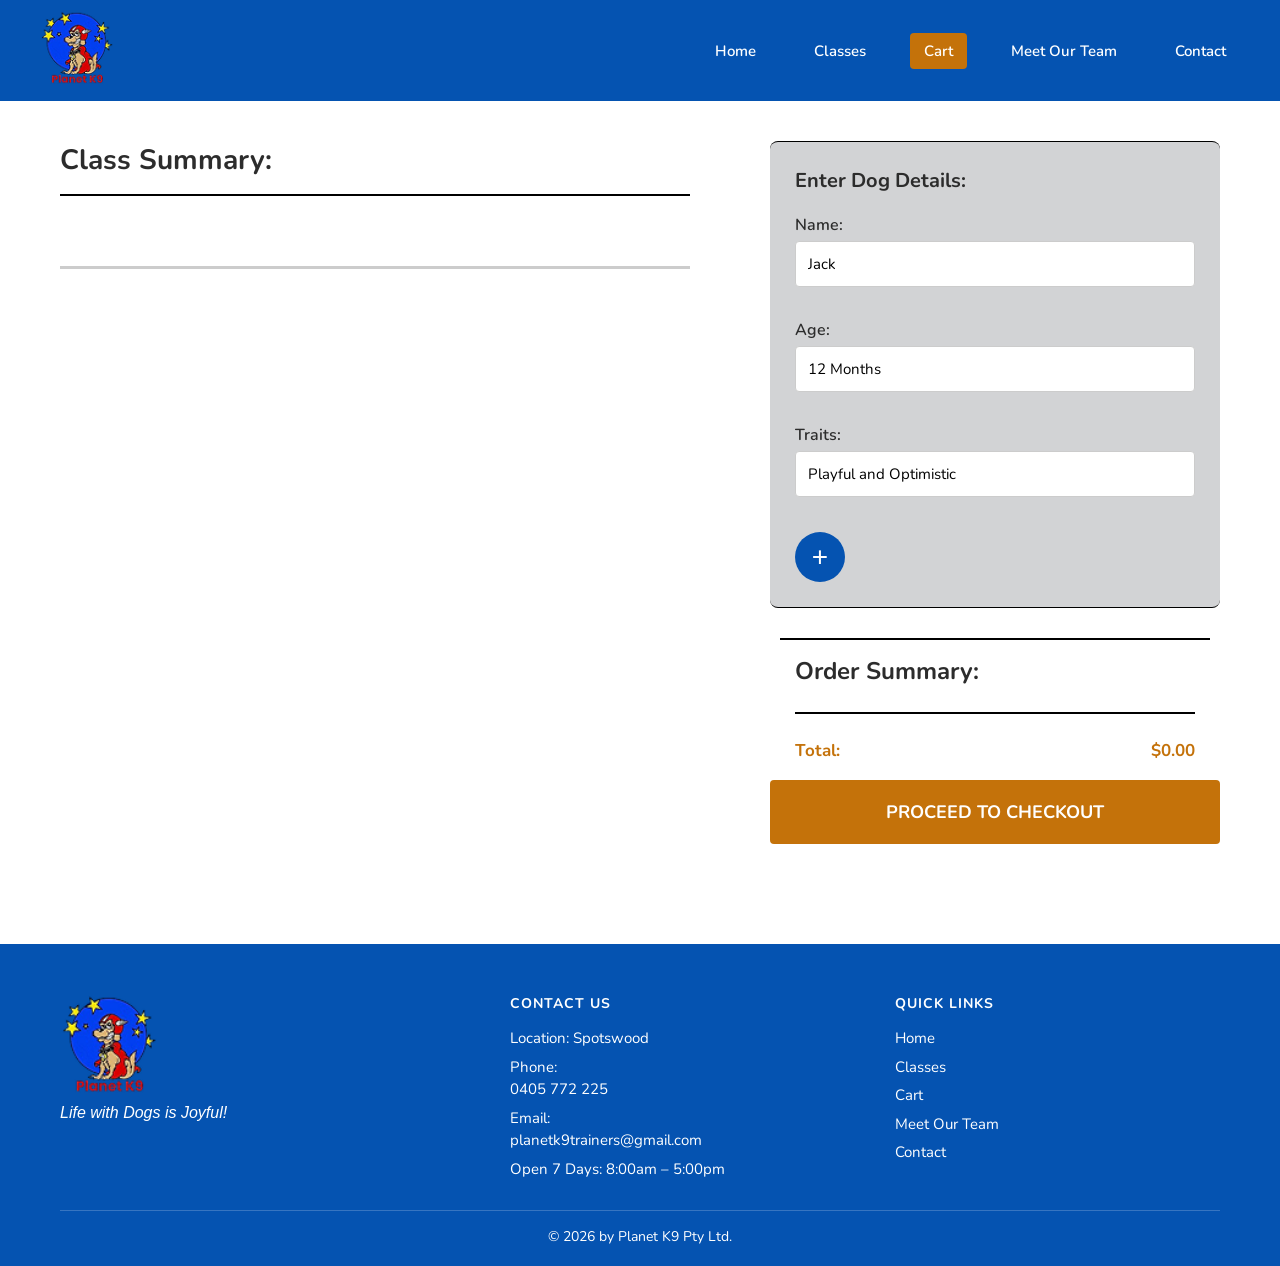
==== commit 31320868: "Apply tutor feedback: add footer, fix desktop spacing. Updated all md files" ====
--- a/cart.html
+++ b/cart.html
@@ -16,37 +16,11 @@
   </head>
   <body>
 
-    <!-- Information Bar -->
+    <!-- Information Bar (Desktop Header) -->
     <div class="info-bar">
-      <img src="images/logo.png" alt="Planet K9 Logo" class="logo" />
-
-      <div class="info-items-group">
-        <div class="info-item">
-          <img src="images/location_desktop.png" alt="Location" />
-          <div>
-            <p class="info-label">Location:</p>
-            <p class="info-value">Spotswood</p>
-          </div>
-        </div>
-        <div class="info-item">
-          <img src="images/phone_desktop.png" alt="Phone" />
-          <div>
-            <p class="info-label">Phone:</p>
-            <p class="info-value">0431 418 688</p>
-          </div>
-        </div>
-        <div class="info-item">
-          <img src="images/opening_hours_desktop.png" alt="Hours" />
-          <div>
-            <p class="info-label">Opening Hours:</p>
-            <p class="info-value">Open 7 Days: 8:00am - 5:00pm</p>
-          </div>
-        </div>
-      </div>
-    </div>
-
-    <!-- Navigation Bar (Desktop) -->
-    <nav class="navbar desktop-nav">
+      <a href="index.html">
+        <img src="images/logo.png" alt="Planet K9 Logo" class="logo" />
+      </a>
       <div class="nav-links">
         <a href="index.html" class="nav-link">Home</a>
         <a href="class.html" class="nav-link">Classes</a>
@@ -54,13 +28,15 @@
         <a href="#" class="nav-link disabled">Meet Our Team</a>
         <a href="#" class="nav-link disabled">Contact</a>
       </div>
-    </nav>
+    </div>
 
     <!-- NAV -->
     <header>
       <nav class="navbar">
         <a href="class.html">Classes</a>
-        <img src="images/logo.png" alt="Planet K9 Logo" class="logo" />
+            <a href="index.html">
+            <img src="images/logo.png" alt = "Planet K9 Logo" class = "logo">
+            </a>
         <div class="cart-link">
           <span class="material-icons">shopping_cart</span>
           <span id="cart-badge" class="cart-badge"></span>
@@ -114,6 +90,34 @@
       </div>
     </div>
 
+    <!-- FOOTER -->
+    <footer class="site-footer">
+      <div class="footer-content">
+        <div class="footer-brand">
+          <img src="images/logo.png" alt="Planet K9 Logo" class="footer-logo" />
+          <p class="footer-tagline">Life with Dogs is Joyful!</p>
+        </div>
+        <div class="footer-section">
+          <h4>Contact Us</h4>
+          <p>Location: Spotswood</p>
+          <p>Phone: <a href="tel:0405772225">0405 772 225</a></p>
+          <p>Email: <a href="mailto:planetk9trainers@gmail.com">planetk9trainers@gmail.com</a></p>
+          <p>Open 7 Days: 8:00am &ndash; 5:00pm</p>
+        </div>
+        <div class="footer-section">
+          <h4>Quick Links</h4>
+          <a href="index.html">Home</a>
+          <a href="class.html">Classes</a>
+          <a href="cart.html">Cart</a>
+          <a href="#" class="disabled">Meet Our Team</a>
+          <a href="#" class="disabled">Contact</a>
+        </div>
+      </div>
+      <div class="footer-bottom">
+        <p>&copy; 2026 by Planet K9 Pty Ltd.</p>
+      </div>
+    </footer>
+
     <script src="js/classes.js"></script>
     <script src="js/shared.js"></script>
     <script src="js/cart.js"></script>
--- a/css/style.css
+++ b/css/style.css
@@ -1,4 +1,6 @@
-/* Declaring color's variable */
+/* ============================================
+   VARIABLES & RESET
+   ============================================ */
 :root {
   --primary: #0553b1;
   --accent: #c4720a;
@@ -9,14 +11,17 @@
   --dark-gray: #9c9fa3;
 }
 
-/* Removes Browser's spacing , border box overflow */
 * {
   margin: 0;
   padding: 0;
   box-sizing: border-box;
 }
 
-/* Setting Screen Width and Fonts */
+html,
+body {
+  overflow-x: hidden;
+}
+
 body {
   font-family: "Nunito", sans-serif;
   background: var(--white);
@@ -25,17 +30,12 @@
   margin: 0 auto;
 }
 
-/* hiding desktop nav bar */
+/* ============================================
+   NAVIGATION - MOBILE
+   ============================================ */
 .info-bar {
   display: none;
 }
-
-.paddedContainer {
-  padding: 0 15px;
-  max-width: 100%;
-}
-
-/* NAV */
 
 .navbar {
   background: var(--primary);
@@ -63,6 +63,7 @@
 }
 
 .cart-link {
+  position: relative;
   color: white;
   text-decoration: none;
 }
@@ -71,7 +72,25 @@
   font-size: 28px;
 }
 
-/* HERO */
+.cart-badge {
+  position: absolute;
+  top: -8px;
+  right: -8px;
+  background: var(--accent);
+  color: white;
+  font-size: 11px;
+  font-weight: 700;
+  width: 18px;
+  height: 18px;
+  border-radius: 50%;
+  display: none;
+  text-align: center;
+  line-height: 18px;
+}
+
+/* ============================================
+   HOMEPAGE - HERO SECTION
+   ============================================ */
 .hero {
   position: relative;
   width: 100%;
@@ -97,7 +116,9 @@
   color: var(--black);
 }
 
-/* CTA BUTTONS */
+/* ============================================
+   HOMEPAGE - CTA BUTTONS
+   ============================================ */
 .cta-buttons {
   display: flex;
   gap: 12px;
@@ -119,14 +140,17 @@
   padding: 28px 20px;
   font-weight: 700;
   font-size: 15px;
-}
-
-/* Badges */
+  border-radius: 8px;
+}
+
+/* ============================================
+   HOMEPAGE - TRUST BADGES
+   ============================================ */
 .trust-badges {
   display: flex;
   flex-direction: column;
   gap: 16px;
-  padding: 16px;
+  padding: 16px 60px;
 }
 
 .badge {
@@ -164,12 +188,19 @@
   font-weight: 700;
   margin-bottom: 8px;
 }
+
 .badge p {
   font-size: 14px;
   line-height: 1.5;
 }
 
-/* Class sections */
+/* ============================================
+   CLASS LISTING PAGE
+   ============================================ */
+.paddedContainer {
+  padding: 0 15px;
+  max-width: 100%;
+}
 
 .puppy-training,
 .dog-training {
@@ -188,13 +219,6 @@
   background-color: var(--dark-gray);
 }
 
-.puppy-training p,
-.dog-training p {
-  font-size: 18px;
-  font-weight: 700;
-  margin-bottom: 12px;
-}
-
 .section-header {
   background-color: var(--white);
   padding: 12px 16px;
@@ -203,24 +227,21 @@
   margin: -16px -16px 12px -16px;
 }
 
-/* Horizontal scroll class container */
 .classArea {
   display: flex;
   flex-direction: row;
-  /* automatic scrollbar */
   overflow-x: auto;
   gap: 12px;
   padding-bottom: 12px;
-  /* Hide scrollbar but keep scroll functional (firefox) */
   scrollbar-width: none;
   flex: 1;
   align-items: center;
 }
 
-/* Hide scrollbar from chrome and safari */
 .classArea::-webkit-scrollbar {
   display: none;
 }
+
 .class-card {
   background-color: var(--white);
   min-width: 250px;
@@ -243,7 +264,6 @@
 .class-card img {
   width: 120px;
   height: 140px;
-  /* same height across all cards */
   object-fit: cover;
   margin-top: 10px;
 }
@@ -270,24 +290,21 @@
 }
 
 .class-card button {
-  margin-top: 8px;
+  margin-top: auto;
   width: 100%;
   padding: 10px;
   background: var(--accent);
   color: var(--white);
   border: none;
-  /* form element, browser apply auto font */
   font-family: "Nunito", sans-serif;
   font-weight: 700;
   font-size: 13px;
-  /* indicate clickable */
   cursor: pointer;
-  /* pushes the button to the atmost bottom of the card */
-  margin-top: auto;
-}
-
-/* CLASS DETAILS */
-
+}
+
+/* ============================================
+   CLASS DETAIL PAGE
+   ============================================ */
 .detail-img {
   width: 50%;
   max-height: 250px;
@@ -296,7 +313,6 @@
   margin: 10px auto;
 }
 
-/* Class Info */
 .class-info {
   margin: 16px 0;
 }
@@ -327,7 +343,6 @@
   font-style: italic;
 }
 
-/* Date Selection */
 .date-section {
   margin: 16px 0;
 }
@@ -357,7 +372,6 @@
   font-size: 11px;
   font-weight: 700;
   cursor: pointer;
-  /* original  size when scaled */
   flex-shrink: 0;
 }
 
@@ -366,8 +380,6 @@
   color: white;
   border-color: var(--primary);
 }
-
-/* Whats Included */
 
 .included-section {
   background: var(--gray);
@@ -395,17 +407,15 @@
   font-weight: 700;
 }
 
-/* Price and Book */
 .price-section {
   text-align: center;
   margin: 16px 0;
 }
 
 .price-label {
-  background: var(--primary);
-  color: white;
-  padding: 8px;
-  font-weight: 700;
+  color: var(--primary);
+  font-weight: 700;
+  font-size: 18px;
 }
 
 #class-price {
@@ -427,47 +437,22 @@
   cursor: pointer;
 }
 
-/* CART */
-
-.cart-link {
-  position: relative;
-}
-
-.cart-badge {
-  position: absolute;
-  top: -8px;
-  right: -8px;
-  background: var(--accent);
-  color: white;
-  font-size: 11px;
-  font-weight: 700;
-  width: 18px;
-  height: 18px;
-  border-radius: 50%;
-  display: none;
-  text-align: center;
-  line-height: 18px;
-}
-
+/* ============================================
+   CART PAGE
+   ============================================ */
 .class-summary-header {
   font-weight: 700;
-  border-bottom-width: 1px;
-  border-bottom-color: var(--black);
-  border-bottom-style: solid;
+  border-bottom: 1px solid var(--black);
   font-size: 20px;
   margin: 10px 10px;
 }
 
-/* cart items */
+
 .cart-item {
   margin: 10px auto;
   display: flex;
   gap: 35px;
   margin-left: 30px;
-}
-
-.cart-details {
-  gap: 40px;
 }
 
 .cart-image {
@@ -491,7 +476,6 @@
   font-weight: 600;
 }
 
-/* dog detail box */
 .dog-details-card {
   background: var(--gray);
   padding: 20px;
@@ -515,17 +499,18 @@
 
 .dog-form label {
   font-weight: 600;
-  display: flex;
-  align-items: center;
-  gap: 10px;
+  display: block;
 }
 
 .dog-input {
-  flex: 1;
+  display: block;
+  width: 100%;
+  margin-top: 5px;
   padding: 8px;
   border: 1px solid #ccc;
   border-radius: 4px;
   font-family: inherit;
+  box-sizing: border-box;
 }
 
 .add-dog-btn {
@@ -565,7 +550,6 @@
   color: var(--accent);
   margin-top: 15px;
   padding-top: 15px;
-  /* Separate total from items */
   border-top: 1px solid #ccc;
 }
 
@@ -581,19 +565,24 @@
   font-weight: 700;
   font-size: 16px;
   cursor: pointer;
-  border-radius: 4px; /* Slight rounding */
+  border-radius: 4px;
   text-transform: uppercase;
   text-decoration: none;
 }
 
-/* CHECKOUT PAGE */
-
+/* ============================================
+   CHECKOUT PAGE
+   ============================================ */
 .checkout-text {
   font-weight: 700;
   font-size: 20px;
   border-bottom: 2px solid var(--black);
   padding: 10px 15px 15px 15px;
   margin: 10px 15px;
+}
+
+.card-header{
+  margin-bottom: 15px
 }
 
 .card-form {
@@ -628,8 +617,9 @@
   flex: 1;
 }
 
-/* CONFIRMATION PAGE */
-
+/* ============================================
+   CONFIRMATION PAGE
+   ============================================ */
 .confirm-navbar {
   display: flex;
   justify-content: center;
@@ -686,7 +676,7 @@
 
 .contact-info {
   margin-top: 20px;
-  margin-bottom: 30px; /* Space before button */
+  margin-bottom: 30px;
 }
 
 .contact-info p {
@@ -694,86 +684,142 @@
   font-size: 14px;
 }
 
-/* Button inside the confirmation card */
 .confirmation-card .checkout-btn {
   width: 90%;
   margin: 20px auto 0 auto;
   display: block;
 }
 
-
-
-/* Desktop Styling */
-@media (min-width: 1440px) {
+/* ============================================
+   SITE FOOTER
+   ============================================ */
+.site-footer {
+  background: var(--primary);
+  color: white;
+  padding: 32px 24px 16px;
+  margin-top: 40px;
+}
+
+.footer-content {
+  display: flex;
+  flex-direction: column;
+  gap: 28px;
+}
+
+.footer-brand {
+  text-align: center;
+}
+
+.footer-logo {
+  width: 80px;
+  height: 80px;
+  object-fit: contain;
+}
+
+.footer-tagline {
+  font-size: 14px;
+  font-style: italic;
+  margin-top: 4px;
+}
+
+.footer-section h4 {
+  font-size: 13px;
+  font-weight: 700;
+  text-transform: uppercase;
+  letter-spacing: 1px;
+  margin-bottom: 10px;
+}
+
+.footer-section p,
+.footer-section a {
+  font-size: 14px;
+  color: white;
+  text-decoration: none;
+  display: block;
+  margin-bottom: 6px;
+  line-height: 1.5;
+}
+
+.footer-section a:hover {
+  text-decoration: underline;
+}
+
+.footer-section a.disabled {
+  pointer-events: none;
+}
+
+.footer-bottom {
+  border-top: 1px solid rgba(255, 255, 255, 0.2);
+  padding-top: 16px;
+  margin-top: 24px;
+  text-align: center;
+  font-size: 13px;
+}
+
+/* ============================================
+   DESKTOP STYLES - 1024px+
+   ============================================ */
+@media (min-width: 1024px) {
+  /* BODY & OVERFLOW FIX */
   body {
     max-width: 1440px;
-    overflow-x: hidden;
-  }
-
+  }
+
+  /* NAVIGATION - DESKTOP */
+  header .navbar {
+    display: none;
+  }
+
+  .nav-links {
+    display: flex;
+    gap: 30px;
+    align-items: center;
+  }
+
+  .nav-link {
+    color: white;
+    text-decoration: none;
+    font-weight: 600;
+    padding: 8px 14px;
+    border-radius: 4px;
+    font-size: 15px;
+  }
+
+  .nav-link.active {
+    background: var(--accent);
+  }
+
+  .nav-link.disabled {
+    pointer-events: none;
+  }
+
+  /* Cart link - show in info-bar nav, hide mobile icon */
   header .navbar .cart-link {
-    display: none; /* Hides mobile nav cart icon */
-  }
-
-  /* Make sure desktop nav cart link is visible */
-  .desktop-nav .cart-link {
-    display: inline-block; /* Shows desktop nav cart link */
+    display: none;
+  }
+
+  .info-bar .cart-link {
+    display: inline-block;
     position: relative;
   }
 
-  /* Style the cart badge for desktop */
-  .desktop-nav .cart-badge {
+  .info-bar .cart-badge {
     position: absolute;
-    background: var(--accent);
     top: -5px;
     right: -10px;
+    background: var(--accent);
     color: white;
     font-size: 12px;
     font-weight: 700;
     width: 20px;
     height: 20px;
     border-radius: 50%;
-    display: none; /* Hidden until items added */
+    display: none;
     text-align: center;
     line-height: 20px;
   }
 
-  header .navbar {
-    display: none;
-  }
-
-  .desktop-nav {
-    display: flex;
-    justify-content: center;
-    background: var(--primary);
-    padding: 15px 40px;
-  }
-
-  .nav-links {
-    display: flex;
-    gap: 150px;
-  }
-
-  .nav-link {
-    color: white;
-    text-decoration: none;
-    font-weight: 600;
-    padding: 10px 20px;
-    border-radius: 4px;
-  }
-
-  .nav-link.active {
-    background: var(--accent);
-  }
-
-  .nav-link.disabled {
-    opacity: 0.5;
-    pointer-events: none;
-  }
-
-  .cart-link {
-    display: none;
-  }
-
+  /* INFO BAR - DESKTOP */
   .info-bar {
     display: flex;
     justify-content: space-between;
@@ -783,56 +829,41 @@
   }
 
   .info-bar .logo {
-    width: 110px;
-    height: 110px;
+    width: 75px;
+    height: 75px;
   }
 
   .info-items-group {
     display: flex;
-    gap: 40px;
+    gap: 32px;
     align-items: center;
   }
 
   .info-item {
     display: flex;
     align-items: center;
-    gap: 10px;
+    gap: 8px;
     color: white;
   }
 
   .info-item img {
-    width: 90px;
-    height: 90px;
+    width: 55px;
+    height: 55px;
   }
 
   .info-label {
-    font-size: 13px;
-    margin-top: 15px;
+    font-size: 12px;
+    margin-top: 10px;
     font-weight: 400;
   }
 
   .info-value {
-    font-size: 15px;
+    font-size: 14px;
     font-weight: 700;
     margin: 0;
   }
 
-  .trust-badges {
-    display: grid;
-    /* Split into 3 columns */
-    grid-template-columns: repeat(3, 1fr); /* equal width */
-  }
-
-  .badge-no-paw .paw-icon {
-    display: none;
-  }
-
-  .badge-paw-right .paw-icon {
-    right: -55px;
-    left: auto;
-    transform: scaleX(-1);
-  }
-
+  /* HOMEPAGE - HERO */
   .hero {
     height: 500px;
     overflow: hidden;
@@ -855,7 +886,7 @@
     font-size: 28px;
   }
 
-  /* CTA buttons side-by-side, positioned over hero */
+  /* HOMEPAGE - CTA BUTTONS */
   .cta-buttons {
     margin-top: -80px;
     max-width: 600px;
@@ -869,10 +900,28 @@
     font-size: 16px;
   }
 
+  /* HOMEPAGE - TRUST BADGES */
+  .trust-badges {
+    display: grid;
+    grid-template-columns: repeat(3, 1fr);
+    padding: 16px 70px;
+  }
+
+  .badge-no-paw .paw-icon {
+    display: none;
+  }
+
+  .badge-paw-right .paw-icon {
+    right: -55px;
+    left: auto;
+    transform: scaleX(-1);
+  }
+
+  /* CLASS LISTING PAGE */
   .puppy-training,
   .dog-training {
-    min-height: auto; /* Remove fixed height */
-    padding: 40px 60px; /* More breathing room */
+    min-height: auto;
+    padding: 40px 60px;
   }
 
   .section-header {
@@ -881,37 +930,26 @@
     margin: -40px -60px 30px -60px;
   }
 
-  /* Class cards - grid layout instead of scroll */
   .classArea {
-    display: grid;
-    grid-template-columns: repeat(4, 1fr); /* 3 cards per row */
+    display: flex;
+    flex-direction: row;
+    overflow-x: auto;
     gap: 30px;
-    overflow-x: visible;
-  }
-
-  .button-wrapper {
-    background: var(--gray);
-    padding: 30px 20px;
-    margin-top: 0;  /* No overlap, sits flush below dog */
-    border-radius: 12px;
-    position: relative;
-    z-index: 1;
-}
-
-  /* Cards - bigger and taller */
+    scrollbar-width: thin;
+  }
+
   .class-card {
-    min-width: auto; /* Remove mobile min-width */
+    min-width: 300px;
     height: auto;
-    min-height: 320px; /* Taller cards */
-  }
-
-  /* Card images - larger */
+    min-height: 320px;
+    flex-shrink: 0;
+  }
+
   .class-card img {
     width: 180px;
     height: 250px;
   }
 
-  /* Card text - bigger */
   .class-card .level {
     font-size: 17px;
   }
@@ -926,31 +964,29 @@
     margin-bottom: 8px;
   }
 
-  /* Button bigger */
   .class-card button {
     padding: 12px;
     font-size: 14px;
   }
 
+  /* CLASS DETAIL PAGE */
   .detail-container {
     display: grid;
-    grid-template-columns: 500px 1fr; /* Image column 500px, content fills rest */
+    grid-template-columns: 500px 1fr;
     grid-template-rows: auto auto auto;
-    gap: 40px 60px; /* 40px vertical, 60px horizontal gap */
+    gap: 40px 60px;
     max-width: 1300px;
     margin: 0 auto;
     padding: 40px 60px;
   }
 
-  /* Nav bar spans both columns */
   header {
     grid-column: 1 / -1;
   }
 
-  /* Image - left column, spans all rows */
   .detail-img {
     grid-column: 1;
-    grid-row: 2 / -1; /* Start after nav, span to bottom */
+    grid-row: 2 / -1;
     width: 100%;
     height: auto;
     max-height: none;
@@ -958,21 +994,18 @@
     border-radius: 8px;
   }
 
-  /* Padded container - right column */
   .paddedContainer {
     grid-column: 2;
     grid-row: 2;
-    padding: 0; /* Remove padding, using grid gap */
-  }
-
-  /* Price section - right column, below content */
+    padding: 0;
+  }
+
   .price-section {
     grid-column: 2;
     grid-row: 3;
     margin: 0;
   }
 
-  /* Bigger text for desktop */
   #class-level {
     font-size: 14px;
   }
@@ -995,7 +1028,6 @@
     font-size: 14px;
   }
 
-  /* Date pills - allow wrapping */
   #date-pills {
     flex-wrap: wrap;
     gap: 12px;
@@ -1007,7 +1039,6 @@
     font-size: 14px;
   }
 
-  /* What's Included section */
   .included-section {
     margin: 20px 0;
   }
@@ -1022,10 +1053,8 @@
     margin-bottom: 8px;
   }
 
-  /* Price section */
   .price-label {
     font-size: 20px;
-    padding: 12px;
   }
 
   #class-price {
@@ -1039,39 +1068,17 @@
     font-size: 18px;
   }
 
-  /* Main cart container - grid layout */
-  .cart-container {
-    display: grid;
-    grid-template-columns: 1fr 400px; /* Left content, right sidebar 400px */
-    gap: 60px;
-    max-width: 1300px;
-    margin: 0 auto;
-    padding: 40px 60px;
-  }
-
-  /* Left column - cart items + dog details */
-  .cart-left {
-    grid-column: 1;
-  }
-
-  /* Right column - order summary + checkout button */
-  .cart-right {
-    display: flex;
-    flex-direction: column;
-    gap: 40px;
-  }
-
+  /* CART PAGE */
   .cart-page-wrapper {
     display: grid;
-    grid-template-columns: 1fr 450px; /* Left content, right sidebar */
+    grid-template-columns: 1fr 450px;
     gap: 80px;
     max-width: 1300px;
     margin: 0 auto;
     padding: 40px 60px;
-    align-items: start; /* Align to top */
-  }
-
-  /* Class summary header - only in left column */
+    align-items: start;
+  }
+
   .class-summary-header {
     font-size: 28px;
     padding-bottom: 15px;
@@ -1079,17 +1086,16 @@
     border-bottom: 2px solid var(--black);
   }
 
-  /* Cart items - bigger cards with borders */
   .cart-item {
     margin: 0 0 30px 0;
     padding: 25px 0;
     display: flex;
     gap: 30px;
-    border-bottom: 2px solid #e0e0e0; /* Separator between cards */
+    border-bottom: 2px solid #e0e0e0;
   }
 
   .cart-item:last-of-type {
-    border-bottom: none; /* Remove border from last item */
+    border-bottom: none;
   }
 
   .cart-image {
@@ -1122,16 +1128,13 @@
     display: inline-block;
   }
 
-  /* Separator after cart items, before dog details */
   #cart-items {
     padding-bottom: 40px;
     border-bottom: 3px solid #ccc;
     margin-bottom: 40px;
   }
 
-  /* Dog details card */
   .dog-details-card {
-    order: 1; /* First */
     margin: 0;
     padding: 25px;
     background: var(--gray);
@@ -1159,274 +1162,225 @@
     font-size: 28px;
   }
 
-  /* Order summary - no background box, just text */
-  .order-summary {
-    order: 2; /* Second */
-  }
-
   .order-summary h3 {
     font-size: 24px;
     margin-bottom: 25px;
-    text-align: left; /* Left align, not center */
+    text-align: left;
     font-weight: 700;
   }
 
   .order-summary p {
     font-size: 17px;
     padding-bottom: 15px;
-    border-bottom: 1px solid #ddd; /* Border between items */
+    border-bottom: 1px solid #ddd;
   }
 
   .order-summary p:last-of-type {
-    border-bottom: none; /* No border on last item before total */
+    border-bottom: none;
   }
 
   .total {
     font-size: 26px;
     margin-top: 25px;
     padding-top: 25px;
-    border-top: 2px solid var(--black); /* Thicker border for total */
+    border-top: 2px solid var(--black);
     border-bottom: none;
   }
 
-  /* Checkout button */
   .checkout-btn {
     width: 100%;
     margin: -20px 0 0 0;
     padding: 20px;
     font-size: 18px;
     font-weight: 700;
-    order: 3;
-  }
-
-    /* Existing styles... */
-    
-    /* Checkout page - two column layout */
-    .checkout-page-wrapper {
-        display: grid;
-        grid-template-columns: 1fr 450px;
-        gap: 80px;
-        max-width: 1300px;
-        margin: 0 auto;
-        padding: 40px 60px;
-    }
-    
-    /* Checkout header - left column only */
-    .checkout-text {
-        font-size: 28px;
-        padding-bottom: 15px;
-        margin: 0 0 30px 0;
-        border-bottom: 2px solid var(--black);
-    }
-    
-    /* Card form - full width in left column */
-    .card-form {
-        background: var(--gray);
-        padding: 30px;
-        margin: 0 0 40px 0;
-        border-radius: 8px;
-    }
-    
-    .card-form label {
-        font-size: 16px;
-        font-weight: 600;
-        margin-bottom: 20px;
-        color: var(--dark-gray);
-    }
-    
-    .card-input {
-        padding: 14px;
-        font-size: 15px;
-        margin-top: 8px;
-    }
-    
-    /* Expiry and CVV side by side */
-    .card-form-flex {
-        display: grid;
-        grid-template-columns: 1fr 1fr;
-        gap: 20px;
-    }
-    
-    /* Dog details confirmation - left column */
-    .dog-details-card {
-        background: var(--gray);
-        padding: 30px;
-        margin: 0;
-        border-radius: 8px;
-    }
-    
-    .dog-details-card h3 {
-        font-size: 22px;
-        margin-bottom: 25px;
-    }
-    
-    .dog-form label {
-        font-size: 16px;
-        margin-bottom: 20px;
-    }
-    
-    .dog-input {
-        padding: 12px;
-        font-size: 15px;
-    }
-    
-    /* Right column - Cart Totals */
-    .checkout-right {
-        display: flex;
-        flex-direction: column;
-        gap: 30px;
-    }
-
-        .checkout-right .order-summary h3 {
-        font-size: 24px;
-        margin-bottom: 25px;
-        font-weight: 700;
-    }
-
-        .checkout-right .order-summary p {
-        font-size: 17px;
-        margin: 15px 0;
-        display: flex;
-        justify-content: space-between;
-        padding-bottom: 15px;
-        border-bottom: 1px solid #ddd;
-    }
-
-        .checkout-right .total {
-        font-size: 20px;
-        font-weight: 700;
-        margin-top: 20px;
-        padding-top: 20px;
-        border-top: 2px solid var(--black);
-        border-bottom: none;
-    }
-    
-    .cart-totals {
-        background: transparent;
-        padding: 0;
-    }
-    
-    .cart-totals h3 {
-        font-size: 24px;
-        margin-bottom: 25px;
-        font-weight: 700;
-    }
-    
-    .cart-totals p {
-        font-size: 17px;
-        margin: 15px 0;
-        display: flex;
-        justify-content: space-between;
-    }
-    
-    .subtotal,
-    .discount {
-        padding-bottom: 15px;
-        border-bottom: 1px solid #ddd;
-    }
-    
-    .estimated-total {
-        font-size: 20px;
-        font-weight: 700;
-        margin-top: 20px;
-        padding-top: 20px;
-        border-top: 2px solid var(--black);
-    }
-    .confirm-navbar {
-      display: none;
-    }
-
-    .confirmation-page,
-    main.paddedContainer {
-        max-width: 1000px;
-        margin: 0 auto;
-        padding: 80px 60px;
-    }
-    
-    /* Hide paw decoration */
-    .paw-decoration {
-        display: none;
-    }
-    
-    /* Confirmation card - more padding, centered */
-    .confirmation-card {
-        background: var(--gray);
-        padding: 60px 80px;
-        margin: 0 auto 60px auto;
-        max-width: 900px;
-        border-radius: 12px;
-    }
-    
-    /* Header - bigger */
-    .confirmation-header {
-        gap: 25px;
-        margin-bottom: 40px;
-    }
-    
-    .confirmation-header h1 {
-        font-size: 42px;
-        font-weight: 800;
-    }
-    
-
-
-
-
-    .tick-icon {
-        width: 60px;
-        height: 60px;
-    }
-    
-    /* Booked classes - centered, no borders, bigger text */
-    .booked-classes {
-        text-align: center;
-        margin: 40px 0;
-        padding: 0;
-        border: none;
-    }
-    
-    .booked-classes p {
-        font-size: 20px;
-        font-weight: 700;
-        margin: 15px 0;
-        color: var(--black);
-    }
-    
-    /* Message - bigger */
-    .confirmation-message {
-        font-size: 22px;
-        font-weight: 600;
-        margin: 40px 0;
-        text-align: center;
-    }
-    
-    /* Dogs divider - more spacing */
-    .dogs-divider {
-        gap: 30px;
-        margin: 50px 0;
-        padding: 30px 0;
-    }
-    
-    .dogs-divider img {
-        width: 70px;
-    }
-    
-    /* Contact info - bigger text */
-    .contact-info {
-        margin-top: 30px;
-    }
-    
-    .contact-info p {
-        font-size: 17px;
-        margin: 12px 0;
-    }
-    
-    .contact-info strong {
-        font-weight: 700;
-    }
-    
-
-
-
-
-}
+  }
+
+  /* CHECKOUT PAGE */
+  .checkout-page-wrapper {
+    display: grid;
+    grid-template-columns: 1fr 450px;
+    gap: 80px;
+    max-width: 1300px;
+    margin: 0 auto;
+    padding: 40px 60px;
+  }
+
+  .checkout-text {
+    font-size: 28px;
+    padding-bottom: 15px;
+    margin: 0 0 30px 0;
+    border-bottom: 2px solid var(--black);
+  }
+
+  .card-form {
+    background: var(--gray);
+    padding: 30px;
+    margin: 0 0 40px 0;
+    border-radius: 8px;
+  }
+
+  .card-form label {
+    font-size: 16px;
+    font-weight: 600;
+    margin-bottom: 20px;
+    color: var(--dark-gray);
+  }
+
+  .card-input {
+    padding: 14px;
+    font-size: 15px;
+    margin-top: 8px;
+  }
+
+  .card-form-flex {
+    display: grid;
+    grid-template-columns: 1fr 1fr;
+    gap: 20px;
+  }
+
+  .checkout-right .order-summary h3 {
+    font-size: 24px;
+    margin-bottom: 25px;
+    font-weight: 700;
+  }
+
+  .checkout-right .order-summary p {
+    font-size: 17px;
+    margin: 15px 0;
+    display: flex;
+    justify-content: space-between;
+    padding-bottom: 15px;
+    border-bottom: 1px solid #ddd;
+  }
+
+  .checkout-right .total {
+    font-size: 20px;
+    font-weight: 700;
+    margin-top: 20px;
+    padding-top: 20px;
+    border-top: 2px solid var(--black);
+    border-bottom: none;
+  }
+
+  /* CONFIRMATION PAGE */
+  .confirm-navbar {
+    display: none;
+  }
+
+  main.paddedContainer {
+    max-width: 1000px;
+    margin: 0 auto;
+    padding: 80px 60px;
+  }
+
+  .confirmation-card {
+    background: var(--gray);
+    padding: 60px 80px;
+    margin: 0 auto 60px auto;
+    max-width: 900px;
+    border-radius: 12px;
+  }
+
+  .confirmation-header {
+    gap: 25px;
+    margin-bottom: 40px;
+  }
+
+  .confirmation-header h1 {
+    font-size: 42px;
+    font-weight: 800;
+  }
+
+  .tick-icon {
+    width: 60px;
+    height: 60px;
+  }
+
+  .booked-classes {
+    text-align: center;
+    margin: 40px 0;
+    padding: 0;
+    border: none;
+  }
+
+  .booked-classes p {
+    font-size: 20px;
+    font-weight: 700;
+    margin: 15px 0;
+    color: var(--black);
+  }
+
+  .confirmation-message {
+    font-size: 22px;
+    font-weight: 600;
+    margin: 40px 0;
+    text-align: center;
+  }
+
+  .dogs-divider {
+    gap: 30px;
+    margin: 50px 0;
+    padding: 30px 0;
+  }
+
+  .dogs-divider img {
+    width: 70px;
+  }
+
+  .contact-info {
+    margin-top: 30px;
+  }
+
+  .contact-info p {
+    font-size: 17px;
+    margin: 12px 0;
+  }
+
+  /* FOOTER - DESKTOP */
+  .site-footer {
+    padding: 50px 60px 20px;
+    margin-top: 60px;
+  }
+
+  .footer-content {
+    flex-direction: row;
+    gap: 60px;
+    align-items: flex-start;
+    max-width: 1320px;
+    margin: 0 auto;
+  }
+
+  .footer-brand {
+    flex: 1.2;
+    text-align: left;
+  }
+
+  .footer-logo {
+    width: 100px;
+    height: 100px;
+  }
+
+  .footer-tagline {
+    font-size: 16px;
+  }
+
+  .footer-section {
+    flex: 1;
+  }
+
+  .footer-section h4 {
+    font-size: 14px;
+    margin-bottom: 14px;
+  }
+
+  .footer-section p,
+  .footer-section a {
+    font-size: 15px;
+  }
+
+  .footer-bottom {
+    max-width: 1320px;
+    margin: 24px auto 0;
+    font-size: 14px;
+  }
+}
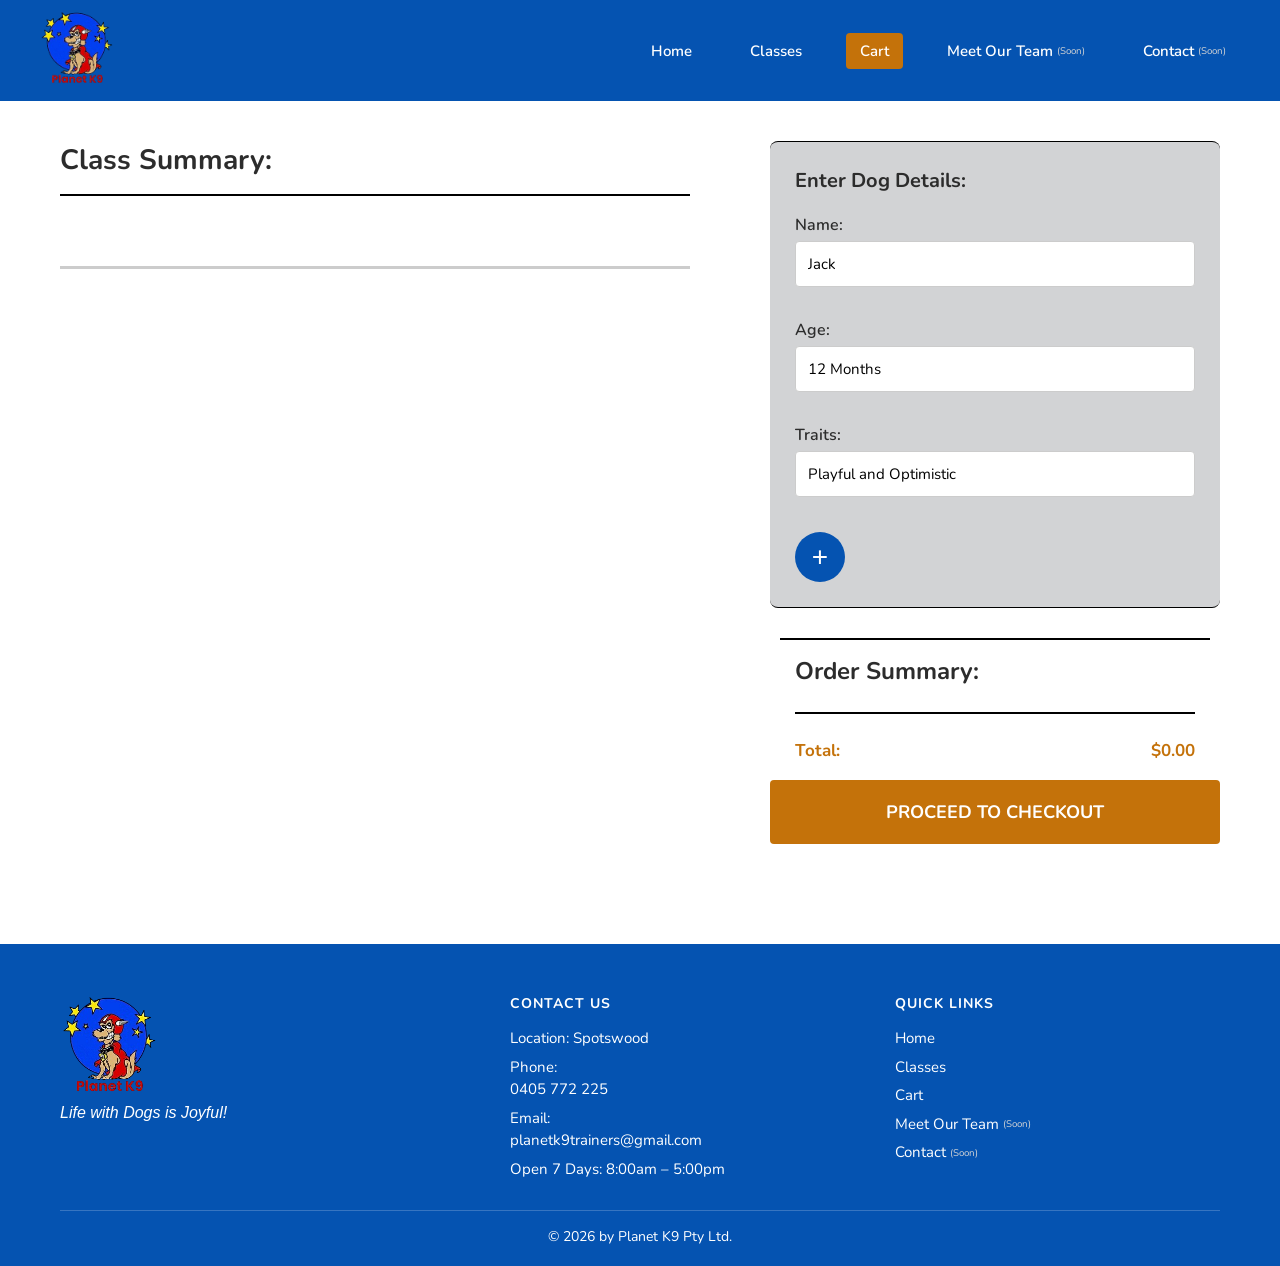
==== commit e543f452: "Cleanup: update logo, remove unused images, label coming-soon nav links, fix page titles" ====
--- a/cart.html
+++ b/cart.html
@@ -3,7 +3,7 @@
   <head>
     <meta charset="UTF-8" />
     <meta name="viewport" content="width=device-width, initial-scale=1.0" />
-    <title>Cart Page</title>
+    <title>Planet K9 | Cart</title>
     <link rel="stylesheet" href="css/style.css" />
     <link
       href="https://fonts.googleapis.com/css2?family=Nunito:wght@400;600;700;800&display=swap"
@@ -25,8 +25,8 @@
         <a href="index.html" class="nav-link">Home</a>
         <a href="class.html" class="nav-link">Classes</a>
         <a href="cart.html" class="nav-link cart-link active">Cart<span id="cart-badge" class="cart-badge"></span></a>
-        <a href="#" class="nav-link disabled">Meet Our Team</a>
-        <a href="#" class="nav-link disabled">Contact</a>
+        <a href="#" class="nav-link disabled">Meet Our Team <span class="coming-soon">(Soon)</span></a>
+        <a href="#" class="nav-link disabled">Contact <span class="coming-soon">(Soon)</span></a>
       </div>
     </div>
 
@@ -109,8 +109,8 @@
           <a href="index.html">Home</a>
           <a href="class.html">Classes</a>
           <a href="cart.html">Cart</a>
-          <a href="#" class="disabled">Meet Our Team</a>
-          <a href="#" class="disabled">Contact</a>
+          <a href="#" class="disabled">Meet Our Team <span class="coming-soon">(Soon)</span></a>
+          <a href="#" class="disabled">Contact <span class="coming-soon">(Soon)</span></a>
         </div>
       </div>
       <div class="footer-bottom">
--- a/css/style.css
+++ b/css/style.css
@@ -791,6 +791,15 @@
 
   .nav-link.disabled {
     pointer-events: none;
+    cursor: default;
+  }
+
+  .coming-soon {
+    font-size: 0.65em;
+    font-weight: 400;
+    color: var(--gray);
+    position: relative;
+    top: -0.15em;
   }
 
   /* Cart link - show in info-bar nav, hide mobile icon */
